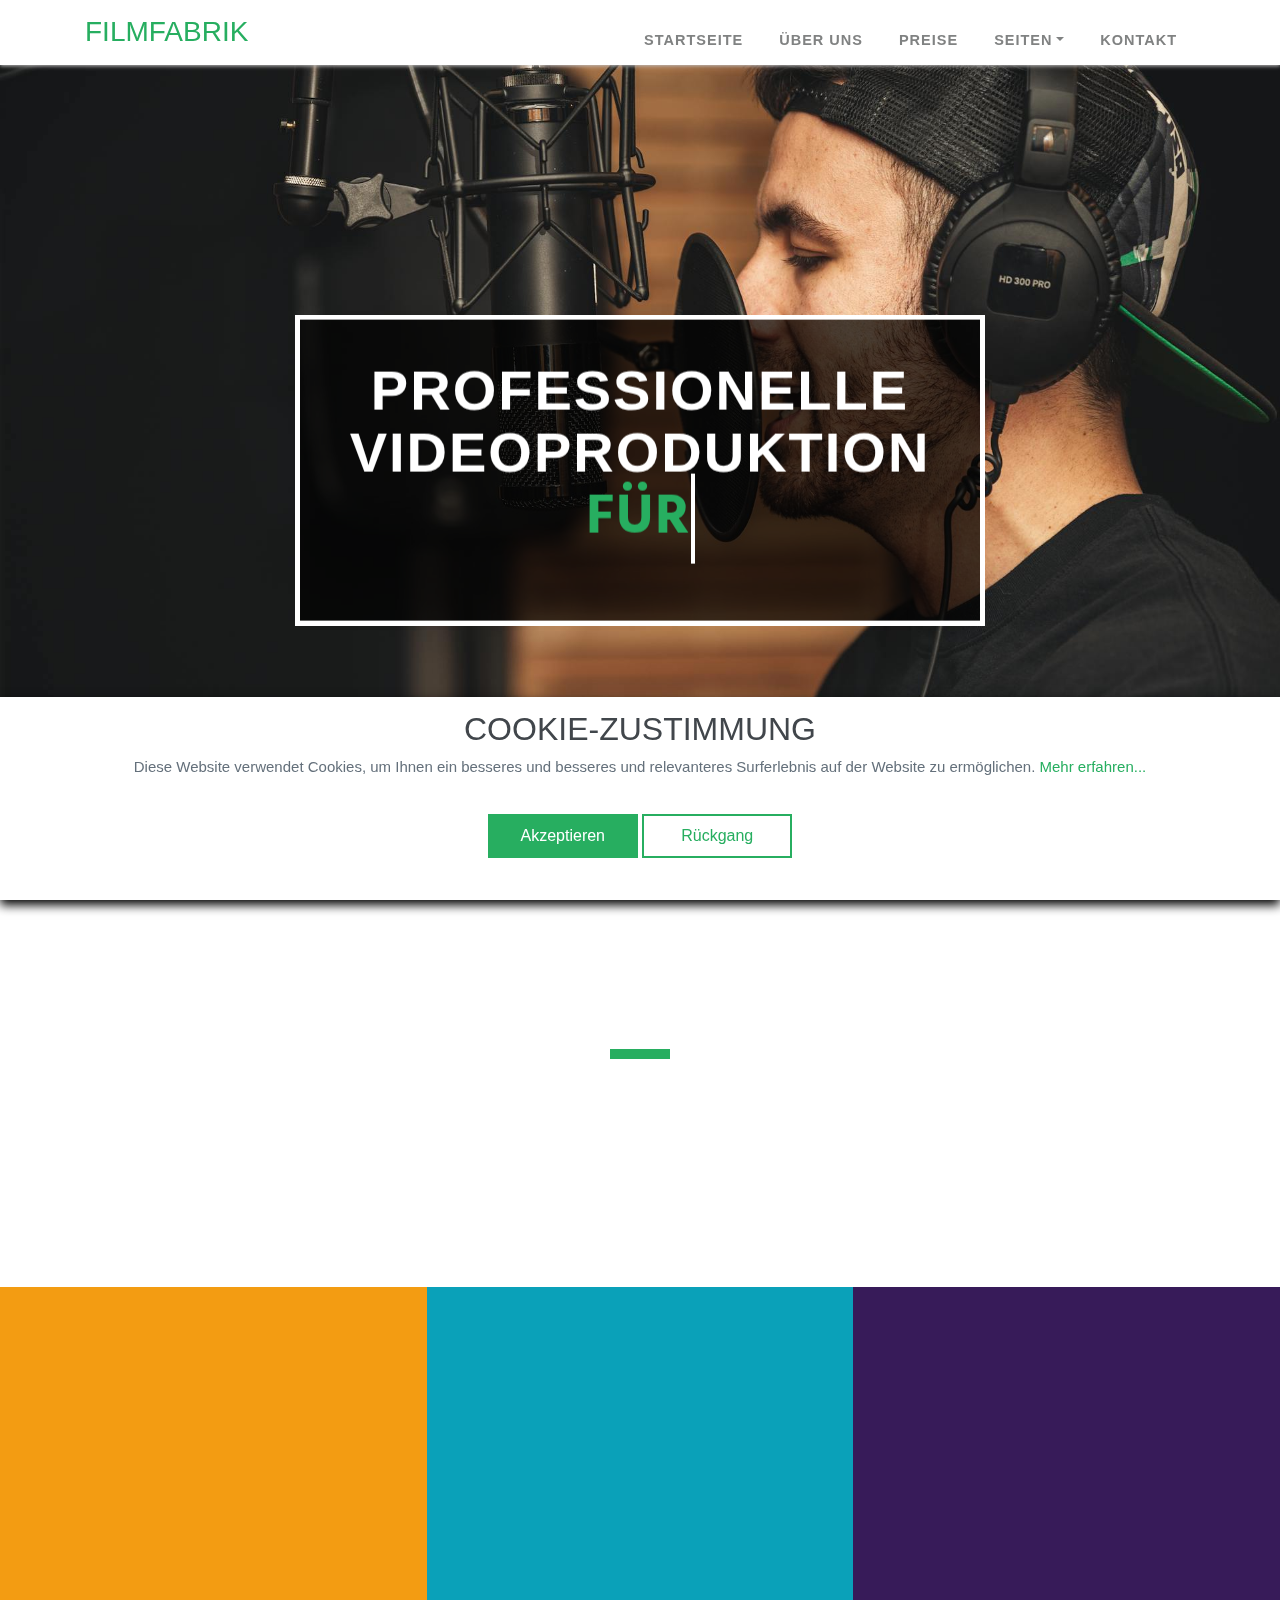
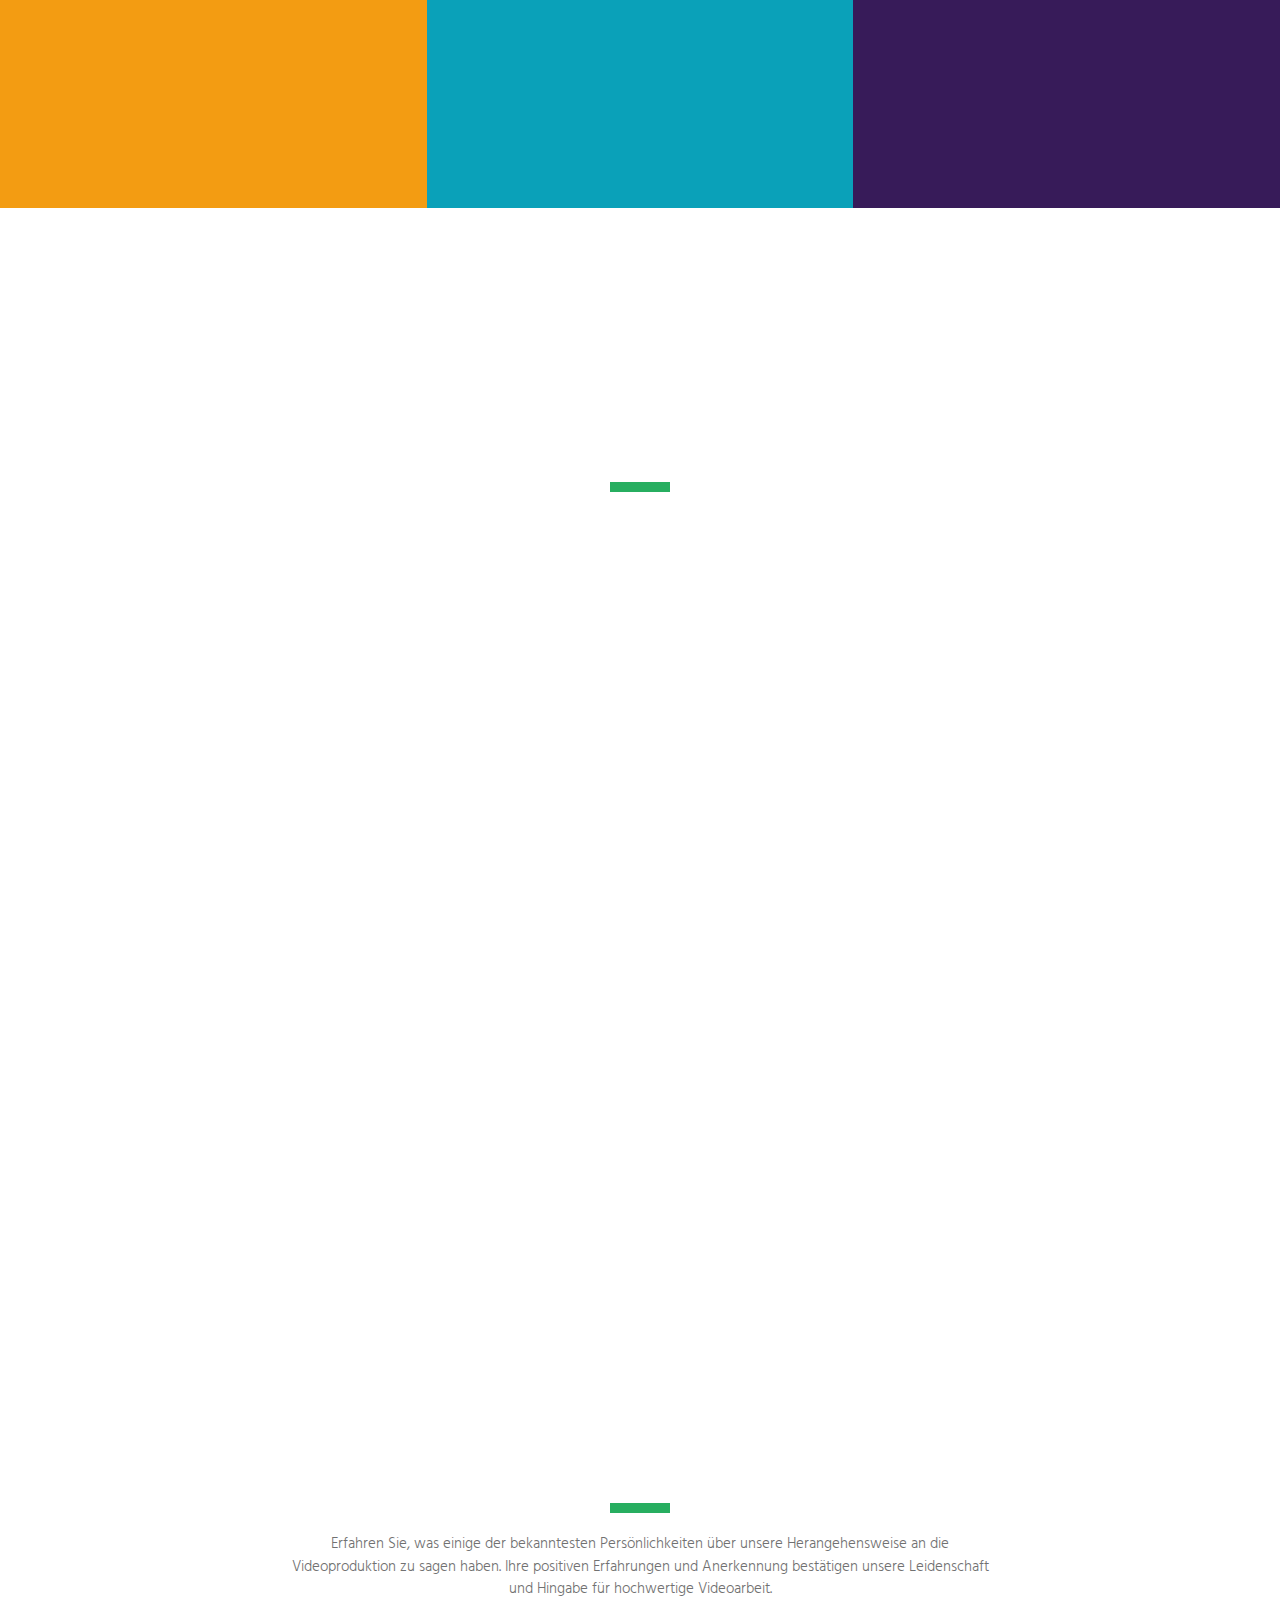
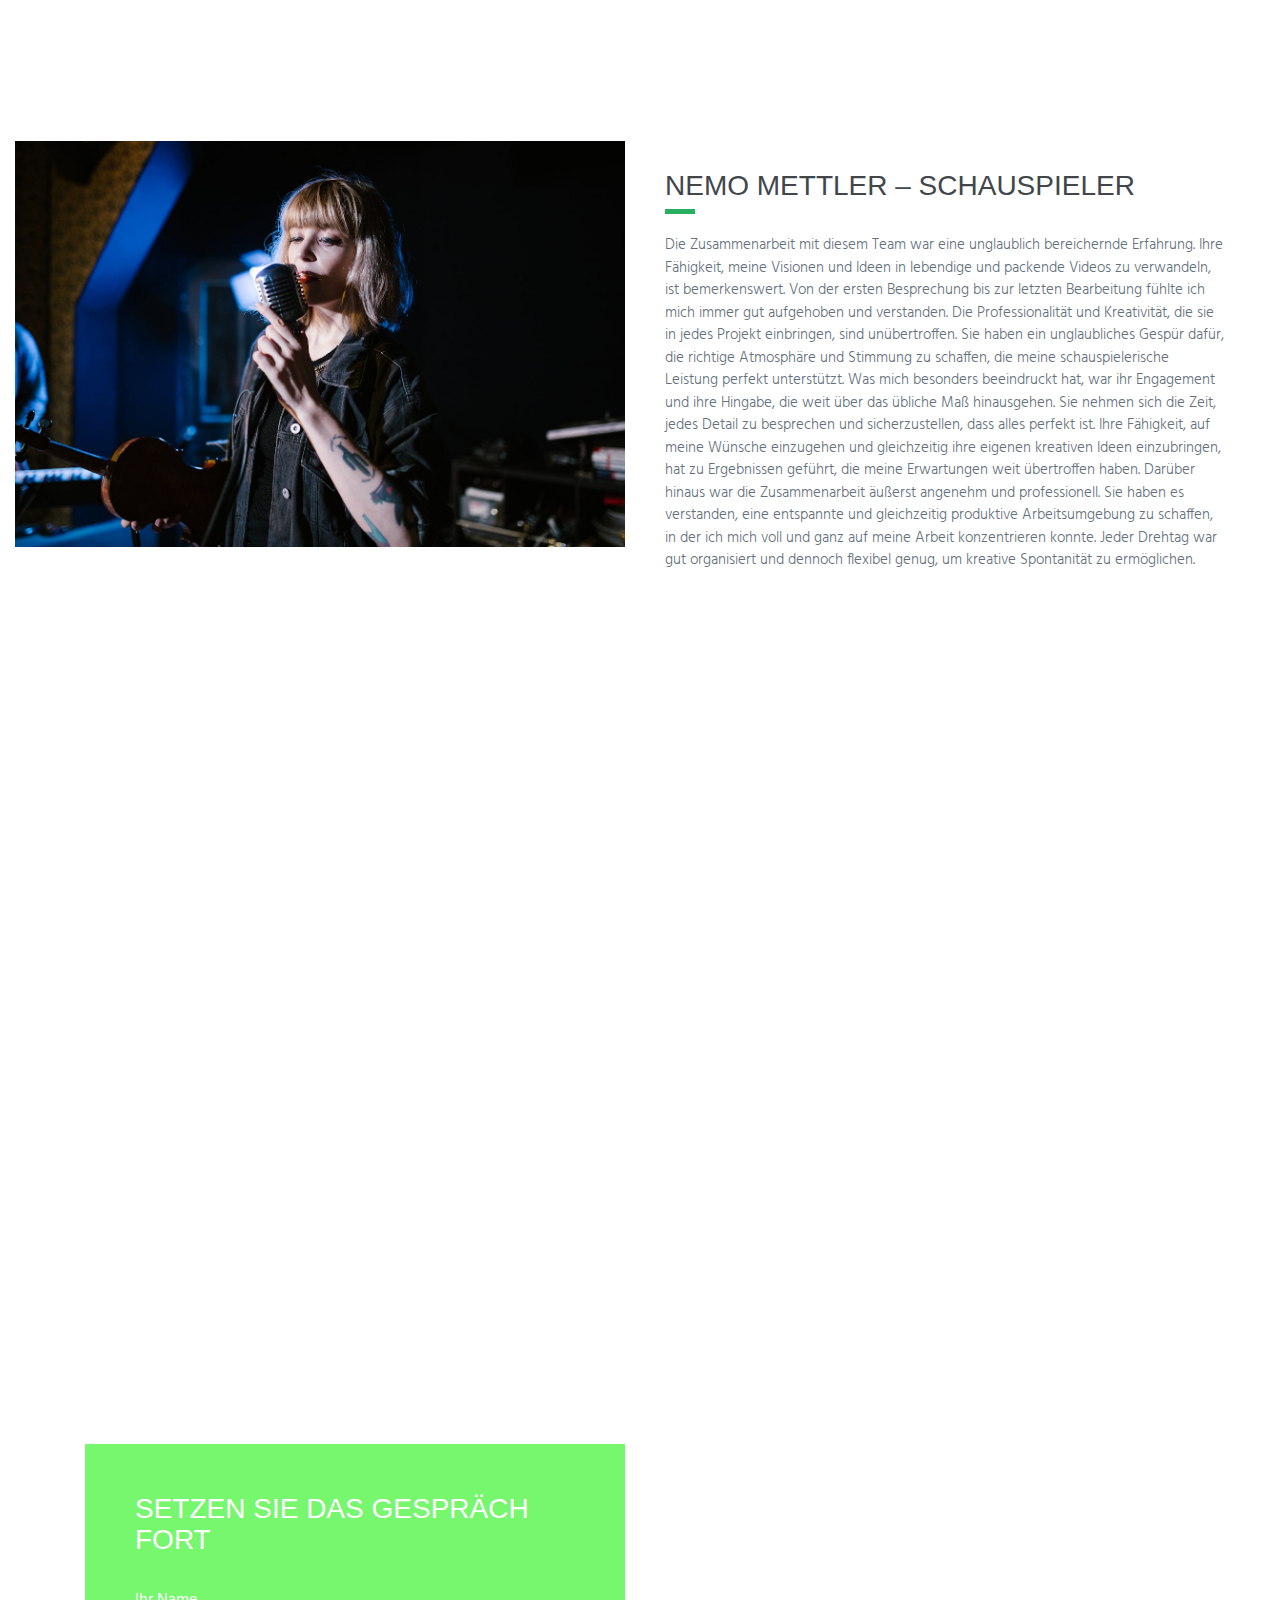
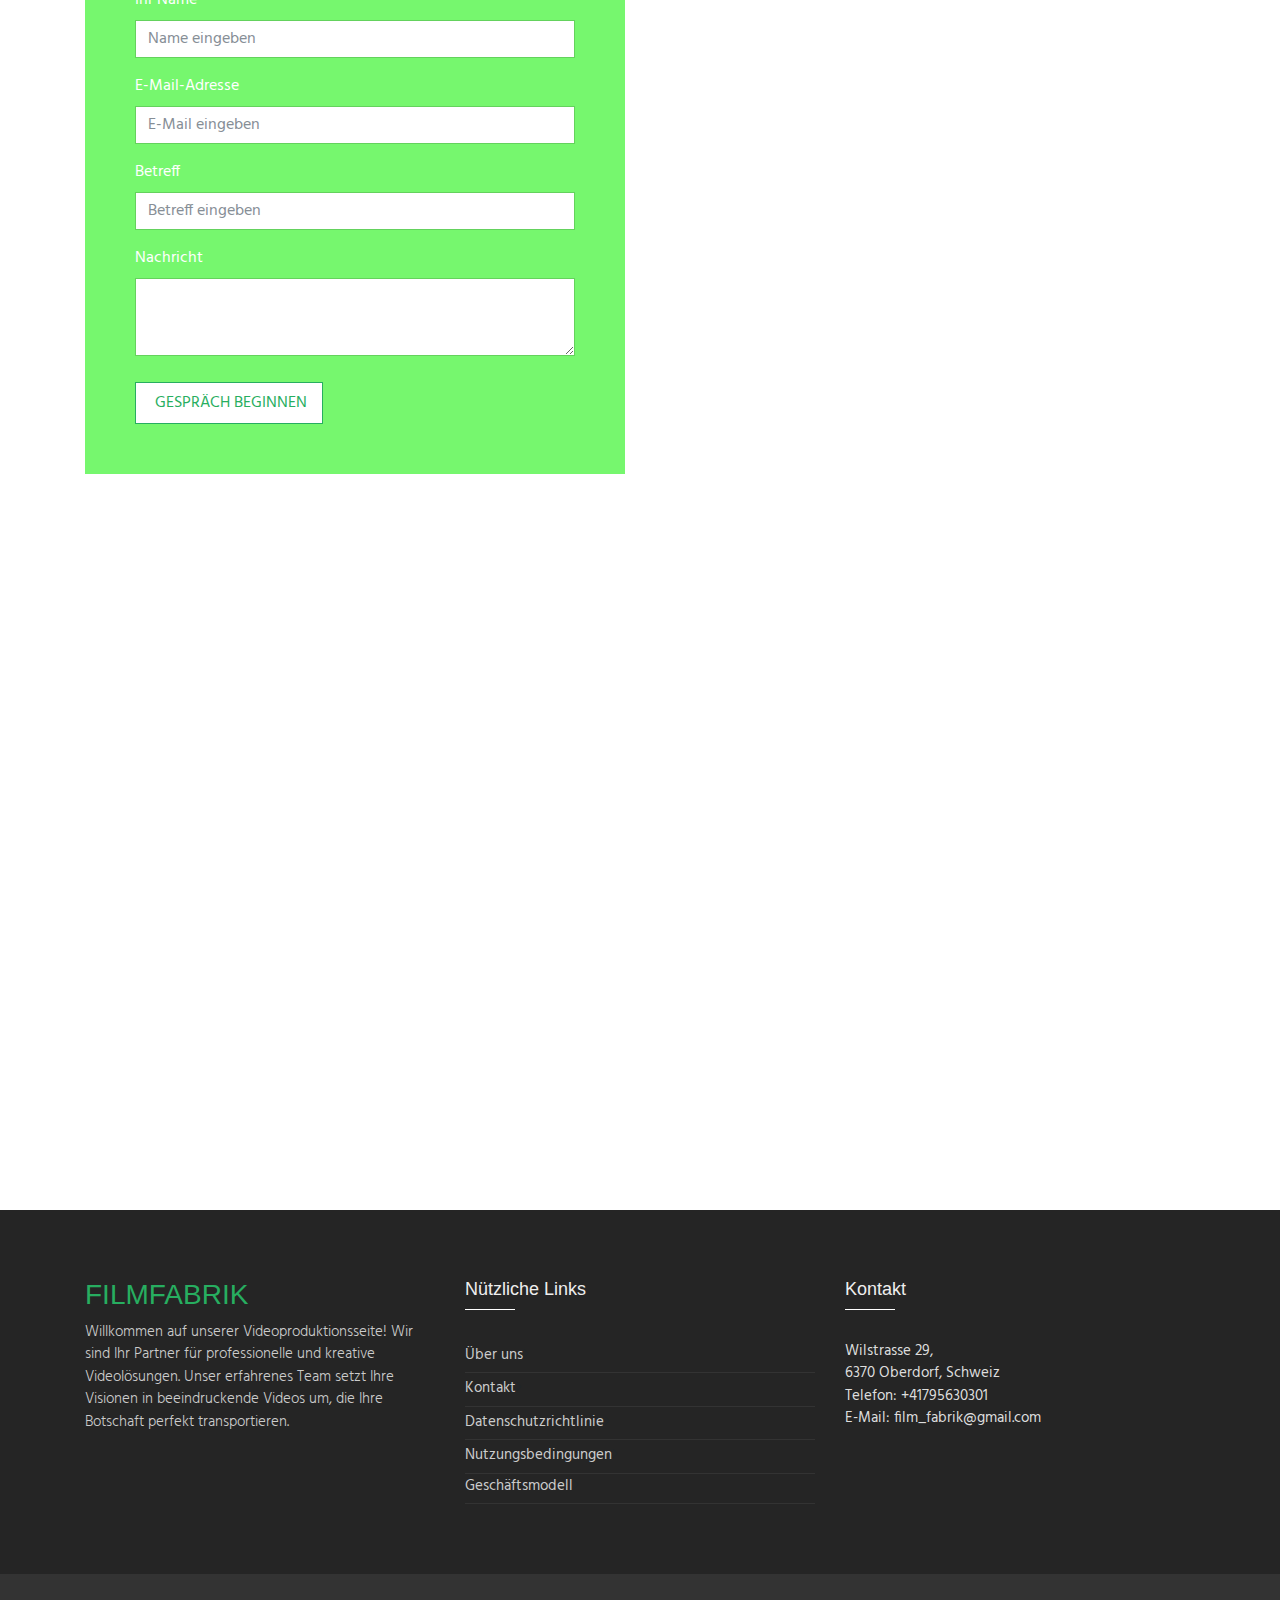
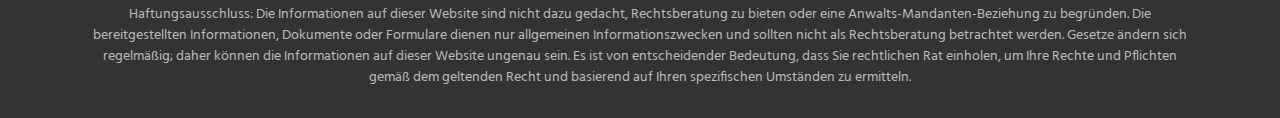
==== index.html @ 66a81b51 "WIP" ====
<!DOCTYPE html>
<html lang="en">
    <head>
        <meta charset="utf-8" />
        <meta
            name="viewport"
            content="width=device-width, initial-scale=1, shrink-to-fit=no"
        />
        <meta name="description" content="" />
        <meta name="author" content="" />

        <title>FilmFabrik</title>
        <link rel="shortcut icon" href="img/favicon.ico" />

        <!-- Global Stylesheets -->
        <link
            href="https://fonts.googleapis.com/css?family=Roboto+Condensed:300,300i,400,400i,700,700i"
            rel="stylesheet"
        />
        <link href="css/bootstrap/bootstrap.min.css" rel="stylesheet" />
        <link
            rel="stylesheet"
            href="font-awesome-4.7.0/css/font-awesome.min.css"
        />
        <link rel="stylesheet" href="css/animate/animate.min.css" />
        <link rel="stylesheet" href="css/owl-carousel/owl.carousel.min.css" />
        <link
            rel="stylesheet"
            href="css/owl-carousel/owl.theme.default.min.css"
        />
        <link rel="stylesheet" href="css/style.css" />
    </head>

    <body id="page-top">
        <!--====================================================
                         HEADER
======================================================-->

        <header>
            <!-- Navbar -->
            <nav
                class="navbar navbar-expand-lg navbar-light"
                id="mainNav"
                data-toggle="affix"
            >
                <div class="container">
                    <a class="navbar-brand smooth-scroll" href="index.html">
                        <h3 style="margin-bottom: 0px; color: #27ae60">
                            FilmFabrik
                        </h3>
                    </a>
                    <button
                        class="navbar-toggler navbar-toggler-right"
                        type="button"
                        data-toggle="collapse"
                        data-target="#navbarResponsive"
                        aria-controls="navbarResponsive"
                        aria-expanded="false"
                        aria-label="Navigation umschalten"
                    >
                        <span class="navbar-toggler-icon"></span>
                    </button>
                    <div class="collapse navbar-collapse" id="navbarResponsive">
                        <ul class="navbar-nav ml-auto">
                            <li class="nav-item">
                                <a
                                    class="nav-link smooth-scroll"
                                    href="index.html"
                                    >Startseite</a
                                >
                            </li>
                            <li class="nav-item">
                                <a
                                    class="nav-link smooth-scroll"
                                    href="about.html"
                                    >Über uns</a
                                >
                            </li>

                            <li class="nav-item">
                                <a
                                    class="nav-link smooth-scroll"
                                    href="pricing.html"
                                    >Preise</a
                                >
                            </li>
                            <li class="nav-item dropdown">
                                <a
                                    class="nav-link dropdown-toggle smooth-scroll"
                                    href="#"
                                    id="navbarDropdownMenuLink"
                                    data-toggle="dropdown"
                                    aria-haspopup="true"
                                    aria-expanded="false"
                                    >Seiten</a
                                >
                                <div
                                    class="dropdown-menu dropdown-cust"
                                    aria-labelledby="navbarDropdownMenuLink"
                                >
                                    <a
                                        class="dropdown-item"
                                        target="_empty"
                                        href="work-on-clips.html"
                                        >Arbeit an Clips</a
                                    >
                                    <a
                                        class="dropdown-item"
                                        target="_empty"
                                        href="work-with-stars.html"
                                        >Arbeit mit Stars</a
                                    >
                                </div>
                            </li>
                            <li class="nav-item">
                                <a
                                    class="nav-link smooth-scroll"
                                    href="contact.html"
                                    >Kontakt</a
                                >
                            </li>
                        </ul>
                    </div>
                </div>
            </nav>
        </header>

        <!--====================================================
                         HOME
======================================================-->
        <section id="home">
            <div
                id="carousel"
                class="carousel slide carousel-fade"
                data-ride="carousel"
            >
                <!-- Carousel items -->
                <div class="carousel-inner">
                    <div class="carousel-item active slides">
                        <div class="overlay"></div>
                        <div class="slide-1"></div>
                        <div class="hero">
                            <hgroup class="wow fadeInUp">
                                <h1>
                                    Professionelle Videoproduktion
                                    <span
                                        ><a
                                            href=""
                                            class="typewrite"
                                            data-period="2000"
                                            data-type='[ " für einzigartige Momente", " für unvergessliche Erlebnisse"]'
                                        >
                                            <span class="wrap"></span></a
                                    ></span>
                                </h1>
                            </hgroup>
                        </div>
                    </div>
                </div>
            </div>
        </section>

        <!--====================================================
                        ABOUT
======================================================-->
        <section id="about" class="about">
            <div class="container">
                <div class="row title-bar">
                    <div class="col-md-12">
                        <h1 class="wow fadeInUp">
                            Warum Sie uns wählen sollten
                        </h1>
                        <div class="heading-border"></div>
                        <p class="wow fadeInUp" data-wow-delay="0.4s">
                            Wir sind Ihre Experten für professionelle
                            Videoproduktion. Unser Team bringt Kreativität,
                            technisches Know-how und eine Leidenschaft für
                            filmische Geschichten in jedes Projekt ein. Lassen
                            Sie uns gemeinsam Ihre Vision in beeindruckende
                            Videos verwandeln, die Ihre Botschaft wirkungsvoll
                            und einprägsam vermitteln.
                        </p>
                    </div>
                </div>
            </div>
            <!-- About right side withBG parallax -->
            <div class="container-fluid">
                <div class="row">
                    <div class="col-md-4 bg-starship">
                        <div
                            class="about-content-box wow fadeInUp"
                            data-wow-delay="0.3s"
                        >
                            <i class="fa fa-snowflake-o"></i>
                            <h5>Kreatives Team</h5>
                            <p class="desc">
                                Unser Team besteht aus erfahrenen Profis, die
                                sich leidenschaftlich für Videoproduktion
                                einsetzen. Mit frischen Ideen und einem Auge für
                                Details bringen wir Ihre Geschichten zum Leben
                                und schaffen visuelle Erlebnisse, die in
                                Erinnerung bleiben.
                            </p>
                        </div>
                    </div>
                    <div class="col-md-4 bg-chathams">
                        <div
                            class="about-content-box wow fadeInUp"
                            data-wow-delay="0.5s"
                        >
                            <i class="fa fa-circle-o-notch"></i>
                            <h5>Maßgeschneiderte Lösungen</h5>
                            <p class="desc">
                                Jedes Projekt ist einzigartig, und wir bieten
                                maßgeschneiderte Videolösungen, die genau auf
                                Ihre Bedürfnisse und Ziele abgestimmt sind. Von
                                der Konzeptentwicklung bis zur finalen
                                Produktion – wir begleiten Sie durch jeden
                                Schritt des Prozesses.
                            </p>
                        </div>
                    </div>
                    <div class="col-md-4 bg-matisse">
                        <div
                            class="about-content-box wow fadeInUp"
                            data-wow-delay="0.7s"
                        >
                            <i class="fa fa-hourglass-o"></i>
                            <h5>Modernste Technik</h5>
                            <p class="desc">
                                Wir verwenden die neueste Technologie und
                                hochwertige Ausrüstung, um sicherzustellen, dass
                                Ihre Videos in bester Qualität produziert
                                werden. Unser technisches Know-how garantiert
                                beeindruckende visuelle Ergebnisse, die Ihre
                                Zielgruppe begeistern werden.
                            </p>
                        </div>
                    </div>
                </div>
            </div>
        </section>

        <!--====================================================
                        OFFER
======================================================-->
        <section id="comp-offer">
            <div class="container-fluid">
                <div class="container">
                    <div class="row">
                        <div class="container">
                            <div class="row title-bar">
                                <div class="col-md-12">
                                    <h1 class="wow fadeInUp">
                                        Unsere Besonderheiten
                                    </h1>
                                    <div class="heading-border"></div>
                                    <p
                                        class="wow fadeInUp"
                                        data-wow-delay="0.4s"
                                    >
                                        Entdecken Sie die herausragenden
                                        Merkmale unserer Videoproduktion, die
                                        uns von anderen unterscheiden. Wir
                                        bieten nicht nur professionelle
                                        Dienstleistungen, sondern auch
                                        innovative Ansätze und eine unermüdliche
                                        Leidenschaft für Perfektion. Lassen Sie
                                        sich von unseren einzigartigen Features
                                        überzeugen.
                                    </p>
                                </div>
                            </div>
                        </div>
                        <div
                            class="col-md-4 col-sm-6 desc-comp-offer wow fadeInUp"
                            data-wow-delay="0.4s"
                        >
                            <div
                                class="desc-comp-offer-cont"
                                style="height: 500px"
                            >
                                <div class="thumbnail-blogs">
                                    <div class="caption"></div>
                                    <img
                                        src="img/news/news-11.jpg"
                                        class="img-fluid"
                                        alt="..."
                                    />
                                </div>
                                <h3>Full-Service Produktion</h3>
                                <p class="desc">
                                    Von der ersten Idee bis zum fertigen Video –
                                    wir bieten einen umfassenden Service, der
                                    alle Aspekte der Videoproduktion abdeckt.
                                    Unser Team kümmert sich um alles,
                                    einschließlich Drehbuch, Regie, Filmen und
                                    Postproduktion, um sicherzustellen, dass Ihr
                                    Projekt reibungslos und effizient umgesetzt
                                    wird.
                                </p>
                            </div>
                        </div>
                        <div
                            class="col-md-4 col-sm-6 desc-comp-offer wow fadeInUp"
                            data-wow-delay="0.6s"
                        >
                            <div
                                class="desc-comp-offer-cont"
                                style="height: 500px"
                            >
                                <div class="thumbnail-blogs">
                                    <div class="caption"></div>
                                    <img
                                        src="img/news/news-13.jpg"
                                        class="img-fluid"
                                        alt="..."
                                    />
                                </div>
                                <h3>360-Grad-Videoproduktion</h3>
                                <p class="desc">
                                    Mit unserer Expertise in
                                    360-Grad-Videoproduktion bieten wir Ihnen
                                    immersive und interaktive Videoerlebnisse.
                                    Tauchen Sie Ihre Zuschauer in eine virtuelle
                                    Realität ein und schaffen Sie einzigartige,
                                    eindrucksvolle Erlebnisse, die nachhaltig
                                    wirken.
                                </p>
                            </div>
                        </div>
                        <div
                            class="col-md-4 col-sm-6 desc-comp-offer wow fadeInUp"
                            data-wow-delay="0.8s"
                        >
                            <div
                                class="desc-comp-offer-cont"
                                style="height: 500px"
                            >
                                <div class="thumbnail-blogs">
                                    <div class="caption"></div>
                                    <img
                                        src="img/news/news-14.jpg"
                                        class="img-fluid"
                                        alt="..."
                                    />
                                </div>
                                <h3>Flexibilität und Anpassungsfähigkeit</h3>
                                <p class="desc">
                                    Wir passen uns flexibel Ihren Anforderungen
                                    und Wünschen an. Egal, ob es sich um
                                    kurzfristige Änderungen oder spezielle
                                    Wünsche handelt – unser Team reagiert
                                    schnell und zuverlässig, um sicherzustellen,
                                    dass Ihr Video genau Ihren Vorstellungen
                                    entspricht.
                                </p>
                            </div>
                        </div>
                    </div>
                </div>
            </div>
        </section>

        <!--====================================================
                      STORY
======================================================-->
        <section id="story">
            <div class="container">
                <div class="row title-bar">
                    <div class="col-md-12">
                        <h1 class="wow fadeInUp">
                            Prominente über unsere Videoproduktion
                        </h1>
                        <div class="heading-border"></div>
                        <p class="desc">
                            Erfahren Sie, was einige der bekanntesten
                            Persönlichkeiten über unsere Herangehensweise an die
                            Videoproduktion zu sagen haben. Ihre positiven
                            Erfahrungen und Anerkennung bestätigen unsere
                            Leidenschaft und Hingabe für hochwertige
                            Videoarbeit.
                        </p>
                    </div>
                </div>
            </div>
            <div class="container-fluid">
                <div class="row">
                    <div class="col-md-6">
                        <div class="story-himg">
                            <img
                                src="img/image-4.jpg"
                                class="img-fluid"
                                alt=""
                            />
                        </div>
                    </div>
                    <div class="col-md-6">
                        <div class="story-desc">
                            <h3 style="margin-top: 30px">
                                Nemo Mettler – Schauspieler
                            </h3>
                            <div class="heading-border-light"></div>
                            <p>
                                Die Zusammenarbeit mit diesem Team war eine
                                unglaublich bereichernde Erfahrung. Ihre
                                Fähigkeit, meine Visionen und Ideen in lebendige
                                und packende Videos zu verwandeln, ist
                                bemerkenswert. Von der ersten Besprechung bis
                                zur letzten Bearbeitung fühlte ich mich immer
                                gut aufgehoben und verstanden. Die
                                Professionalität und Kreativität, die sie in
                                jedes Projekt einbringen, sind unübertroffen.
                                Sie haben ein unglaubliches Gespür dafür, die
                                richtige Atmosphäre und Stimmung zu schaffen,
                                die meine schauspielerische Leistung perfekt
                                unterstützt. Was mich besonders beeindruckt hat,
                                war ihr Engagement und ihre Hingabe, die weit
                                über das übliche Maß hinausgehen. Sie nehmen
                                sich die Zeit, jedes Detail zu besprechen und
                                sicherzustellen, dass alles perfekt ist. Ihre
                                Fähigkeit, auf meine Wünsche einzugehen und
                                gleichzeitig ihre eigenen kreativen Ideen
                                einzubringen, hat zu Ergebnissen geführt, die
                                meine Erwartungen weit übertroffen haben.
                                Darüber hinaus war die Zusammenarbeit äußerst
                                angenehm und professionell. Sie haben es
                                verstanden, eine entspannte und gleichzeitig
                                produktive Arbeitsumgebung zu schaffen, in der
                                ich mich voll und ganz auf meine Arbeit
                                konzentrieren konnte. Jeder Drehtag war gut
                                organisiert und dennoch flexibel genug, um
                                kreative Spontanität zu ermöglichen.
                            </p>
                        </div>
                    </div>
                </div>
            </div>
            <div class="container">
                <div class="row">
                    <div
                        class="col-md-6 col-sm-6 wow fadeInUp"
                        data-wow-delay="0.1s"
                    >
                        <div class="story-descb">
                            <img
                                src="img/news/news-10.jpg"
                                class="img-fluid"
                                alt="..."
                            />
                            <h6>Bligg – Rapper</h6>
                            <p>
                                Als Künstler ist es mir wichtig, dass meine
                                Musikvideos nicht nur visuell ansprechend sind,
                                sondern auch eine Geschichte erzählen. Dieses
                                Team hat es geschafft, meine Musik auf eine neue
                                Ebene zu heben. Ihre innovativen Ideen und die
                                Liebe zum Detail machen jedes Video zu einem
                                Kunstwerk. Sie verstehen die Essenz meiner Musik
                                und setzen sie perfekt in Szene. Ihre Arbeit hat
                                meine Erwartungen bei weitem übertroffen, und
                                ich kann sie nur wärmstens empfehlen.
                            </p>
                        </div>
                    </div>
                    <div
                        class="col-md-6 col-sm-6 wow fadeInUp"
                        data-wow-delay="0.3s"
                    >
                        <div class="story-descb">
                            <img
                                src="img/news/news-2.jpg"
                                class="img-fluid"
                                alt="..."
                            />
                            <h6>Roger Federer – Tennisspieler</h6>
                            <p>
                                In meiner Karriere habe ich mit vielen
                                verschiedenen Teams zusammengearbeitet, aber die
                                Professionalität und das Engagement dieses
                                Videoproduktionsteams sind außergewöhnlich. Sie
                                haben es geschafft, meine sportlichen Leistungen
                                und persönlichen Momente auf eine Weise
                                festzuhalten, die sowohl authentisch als auch
                                inspirierend ist. Ihr Einsatz modernster
                                Technologie und kreativer Techniken macht jedes
                                Video zu etwas Besonderem. Es war eine Freude,
                                mit ihnen zu arbeiten.
                            </p>
                        </div>
                    </div>
                </div>
            </div>
        </section>

        <!--====================================================
                    CONTACT HOME
======================================================-->

        <section id="contact-h" class="bg-parallax contact-h-bg">
            <div class="container">
                <div class="row">
                    <div class="col-md-6">
                        <div class="contact-h-cont">
                            <h3 class="cl-white">
                                Setzen Sie das Gespräch fort
                            </h3>
                            <br />
                            <form>
                                <div class="form-group cl-white">
                                    <label for="name">Ihr Name</label>
                                    <input
                                        type="text"
                                        class="form-control"
                                        id="name"
                                        aria-describedby="nameHelp"
                                        placeholder="Name eingeben"
                                    />
                                </div>
                                <div class="form-group cl-white">
                                    <label for="exampleInputEmail1"
                                        >E-Mail-Adresse</label
                                    >
                                    <input
                                        type="email"
                                        class="form-control"
                                        id="email"
                                        aria-describedby="emailHelp"
                                        placeholder="E-Mail eingeben"
                                    />
                                    <div id="result" style="color: red"></div>
                                </div>
                                <div class="form-group cl-white">
                                    <label for="subject">Betreff</label>
                                    <input
                                        type="text"
                                        class="form-control"
                                        id="subject"
                                        aria-describedby="subjectHelp"
                                        placeholder="Betreff eingeben"
                                    />
                                </div>
                                <div class="form-group cl-white">
                                    <label for="message">Nachricht</label>
                                    <textarea
                                        class="form-control"
                                        id="message"
                                        rows="3"
                                    ></textarea>
                                </div>
                                <button
                                    class="btn btn-general btn-white"
                                    role="button"
                                    id="submit"
                                    onclick="sendForm()"
                                >
                                    <i class="fa fa-right-arrow"></i> GESPRÄCH
                                    BEGINNEN
                                </button>
                            </form>
                        </div>
                    </div>
                </div>
            </div>
        </section>

        <!--====================================================
                       NEWS
======================================================-->
        <section id="comp-offer">
            <div class="container-fluid">
                <div class="row">
                    <div
                        class="col-md-3 col-sm-6 desc-comp-offer wow fadeInUp"
                        data-wow-delay="0.2s"
                    >
                        <h2>Unser Blog</h2>
                        <div class="heading-border-light"></div>
                    </div>
                    <div
                        class="col-md-3 col-sm-6 desc-comp-offer wow fadeInUp"
                        data-wow-delay="0.4s"
                    >
                        <div class="desc-comp-offer-cont">
                            <div class="thumbnail-blogs">
                                <div class="caption"></div>
                                <img
                                    src="img/news/news-1.jpg"
                                    class="img-fluid"
                                    alt="..."
                                />
                            </div>
                            <h3>
                                Die Zukunft der Videoproduktion: Trends und
                                Technologien
                            </h3>
                            <p class="desc">
                                In diesem Artikel werfen wir einen Blick auf die
                                neuesten Entwicklungen und Innovationen in der
                                Videoproduktion. Erfahren Sie mehr über die
                                aufkommenden Trends, die die Branche
                                revolutionieren, und welche Technologien Sie im
                                Auge behalten sollten, um stets am Puls der Zeit
                                zu bleiben.
                            </p>
                        </div>
                    </div>
                    <div
                        class="col-md-3 col-sm-6 desc-comp-offer wow fadeInUp"
                        data-wow-delay="0.6s"
                    >
                        <div class="desc-comp-offer-cont">
                            <div class="thumbnail-blogs">
                                <div class="caption"></div>
                                <img
                                    src="img/news/news-9.jpg"
                                    class="img-fluid"
                                    alt="..."
                                />
                            </div>
                            <h3>
                                Tipps für die perfekte Beleuchtung in Ihren
                                Videos
                            </h3>
                            <p class="desc">
                                Die richtige Beleuchtung kann den Unterschied
                                zwischen einem guten und einem großartigen Video
                                ausmachen. In diesem Beitrag teilen wir
                                wertvolle Tipps und Tricks, wie Sie Ihre
                                Beleuchtung optimieren können, um Ihre Videos
                                professioneller und ansprechender zu gestalten.
                                Erfahren Sie mehr über verschiedene
                                Beleuchtungstechniken und deren
                                Einsatzmöglichkeiten.
                            </p>
                        </div>
                    </div>
                    <div
                        class="col-md-3 col-sm-6 desc-comp-offer wow fadeInUp"
                        data-wow-delay="0.8s"
                    >
                        <div class="desc-comp-offer-cont">
                            <div class="thumbnail-blogs">
                                <div class="caption"></div>
                                <img
                                    src="img/news/news-12.jpg"
                                    class="img-fluid"
                                    alt="..."
                                />
                            </div>
                            <h3>
                                Die Kunst des Storytellings: Wie Sie fesselnde
                                Videos erstellen
                            </h3>
                            <p class="desc">
                                Eine gute Geschichte ist das Herzstück jedes
                                erfolgreichen Videos. In diesem Artikel zeigen
                                wir Ihnen, wie Sie packende und emotionale
                                Geschichten entwickeln, die Ihre Zuschauer
                                fesseln und Ihre Botschaft effektiv vermitteln.
                                Lernen Sie die wichtigsten Elemente des
                                Storytellings kennen und wie Sie diese in Ihren
                                Videoproduktionen anwenden können.
                            </p>
                        </div>
                    </div>
                </div>
            </div>
        </section>

        <!--====================================================
                      FOOTER
======================================================-->
        <footer>
            <div id="footer-s1" class="footer-s1">
                <div class="footer">
                    <div class="container">
                        <div class="row">
                            <!-- Über uns -->
                            <div class="col-md-4 col-sm-6">
                                <h3 style="margin-bottom: 0px; color: #27ae60">
                                    FilmFabrik
                                </h3>
                                <ul class="list-unstyled comp-desc-f">
                                    <li>
                                        <p>
                                            Willkommen auf unserer
                                            Videoproduktionsseite! Wir sind Ihr
                                            Partner für professionelle und
                                            kreative Videolösungen. Unser
                                            erfahrenes Team setzt Ihre Visionen
                                            in beeindruckende Videos um, die
                                            Ihre Botschaft perfekt
                                            transportieren.
                                        </p>
                                    </li>
                                </ul>
                                <br />
                            </div>
                            <!-- Ende Über uns -->

                            <!-- Nützliche Links -->
                            <div class="col-md-4 col-sm-6">
                                <div class="heading-footer">
                                    <h2>Nützliche Links</h2>
                                </div>
                                <ul class="list-unstyled link-list">
                                    <li>
                                        <a href="about.html">Über uns</a
                                        ><i class="fa fa-angle-right"></i>
                                    </li>
                                    <li>
                                        <a href="contact.html">Kontakt</a
                                        ><i class="fa fa-angle-right"></i>
                                    </li>
                                    <li>
                                        <a href="privacy-policy.html"
                                            >Datenschutzrichtlinie</a
                                        ><i class="fa fa-angle-right"></i>
                                    </li>
                                    <li>
                                        <a href="terms-of-use.html"
                                            >Nutzungsbedingungen</a
                                        ><i class="fa fa-angle-right"></i>
                                    </li>
                                    <li>
                                        <a href="bussines-model.html"
                                            >Geschäftsmodell</a
                                        ><i class="fa fa-angle-right"></i>
                                    </li>
                                </ul>
                            </div>
                            <!-- Ende Nützliche Links -->

                            <!-- Kontakt -->
                            <div class="col-md-4 col-sm-6">
                                <div class="heading-footer">
                                    <h2>Kontakt</h2>
                                </div>
                                <address class="address-details-f">
                                    Wilstrasse 29, <br />
                                    6370 Oberdorf, Schweiz <br />
                                    Telefon: +41795630301 <br />
                                    E-Mail:
                                    <a
                                        href="mailto:laut_basel@gmail.com"
                                        class=""
                                        >film_fabrik@gmail.com</a
                                    >
                                </address>
                            </div>
                            <!-- Ende Kontakt -->
                        </div>
                    </div>
                    <!--/container -->
                </div>
            </div>

            <div id="footer-bottom">
                <div class="container">
                    <div class="row">
                        <div class="col-md-12">
                            <div id="footer-copyrights">
                                <p>
                                    Haftungsausschluss: Die Informationen auf
                                    dieser Website sind nicht dazu gedacht,
                                    Rechtsberatung zu bieten oder eine
                                    Anwalts-Mandanten-Beziehung zu begründen.
                                    Die bereitgestellten Informationen,
                                    Dokumente oder Formulare dienen nur
                                    allgemeinen Informationszwecken und sollten
                                    nicht als Rechtsberatung betrachtet werden.
                                    Gesetze ändern sich regelmäßig; daher können
                                    die Informationen auf dieser Website ungenau
                                    sein. Es ist von entscheidender Bedeutung,
                                    dass Sie rechtlichen Rat einholen, um Ihre
                                    Rechte und Pflichten gemäß dem geltenden
                                    Recht und basierend auf Ihren spezifischen
                                    Umständen zu ermitteln.
                                </p>
                            </div>
                        </div>
                    </div>
                </div>
            </div>
            <a
                href="#home"
                id="back-to-top"
                class="btn btn-sm btn-green btn-back-to-top smooth-scrolls hidden-sm hidden-xs"
                title="home"
                role="button"
            >
                <i class="fa fa-angle-up"></i>
            </a>
        </footer>

        <!-- Cookie banner -->
        <div class="cookie-wrapper show">
            <div>
                <i class="bx bx-cookie"></i>
                <h2 style="text-align: center">Cookie-Zustimmung</h2>
            </div>

            <div class="data">
                <p>
                    Diese Website verwendet Cookies, um Ihnen ein besseres und
                    besseres und relevanteres Surferlebnis auf der Website zu
                    ermöglichen.
                    <a href="#">Mehr erfahren...</a>
                </p>
            </div>

            <div class="buttons">
                <button class="cookie-button" id="acceptBtn">
                    Akzeptieren
                </button>
                <button class="cookie-button" id="declineBtn">Rückgang</button>
            </div>
        </div>
        <!-- End Cookie banner -->

        <!--Global JavaScript -->
        <script src="js/jquery/jquery.min.js"></script>
        <script src="js/popper/popper.min.js"></script>
        <script src="js/bootstrap/bootstrap.min.js"></script>
        <script src="js/wow/wow.min.js"></script>
        <script src="js/owl-carousel/owl.carousel.min.js"></script>

        <!-- Plugin JavaScript -->
        <script src="js/jquery-easing/jquery.easing.min.js"></script>
        <script src="js/custom.js"></script>
        <script src="js/contact-form.js"></script>
        <script src="js/cookiebanner.js"></script>
    </body>
</html>
---- css/style.css ----
/*====================================================
                DEFAULT VALUES:

                Font Family                 : Roboto Condensed
                
                Greenish Blue               : #27AE60       (Buttons, Icons, Links, Lines & Backgrounds)
                Steel Gray                  : #41464b       (Headings)
                light Gray                  : #61666b       (Heading Second)
                Gray                        : #717171       (Paragraphs)
                Gray extra light            : #f5f5f5       (Content Background)
                White                       : #fff          (Text With Black Backgrounds)
                Black                       : #000 

======================================================*/

@import url('https://fonts.googleapis.com/css?family=Hind:400,600');

/* General CSS */

html,
body {
    height: 100%;
}

body {
    font-family: 'Hind', sans-serif;
}

h1,
h2,
h3,
h4,
h5 {
    font-family: 'Roboto', sans-serif;
    color: #41464b;
    text-transform: uppercase;
}

a {
    font-family: 'Hind', sans-serif;
    color: #27ae60;
}

p {
    font-family: 'Hind', sans-serif;
    color: #64707b;
    font-size: 15px;
    font-weight: 300;
}

@media (min-width: 1600px) {
    p {
        font-family: 'Hind', sans-serif;
        color: #64707b;
        font-size: 16px;
        font-weight: 300;
    }
}

@media (max-width: 772px) {
    h2 {
        font-size: 1.5rem;
    }
}

/*====================================================
                       NAVIGATION
======================================================*/

/*Top Navbar*/

.top-menubar-nav {
    display: none;
}

header .topmenu {
    background: #f0f0f0;
    border-top: solid 1px #f0f0f0;
    border-bottom: solid 1px #f0f0f0;
}

/*Top Contacts*/

header .topmenu ul {
    margin: 0;
}

header .topmenu .top-contacts {
    line-height: 25px;
}

header .topmenu .top-contacts li {
    color: #666;
    padding: 5px 0;
    font-size: 12px;
    margin-right: 15px;
    display: inline-block;
}

header .topmenu .top-contacts li a {
    color: #666;
}

header .topmenu .top-contacts i {
    color: #999;
    font-size: 13px;
    margin-right: 3px;
}

/*Top Data*/

header .topmenu .top-data {
    text-align: right;
}

header .topmenu .top-data li {
    padding: 5px 11px;
    margin-left: -4px;
    display: inline-block;
    border-right: solid 1px #eee;
}

header .topmenu .top-data li:first-child {
    margin-left: 0;
    border-left: solid 1px #eee;
}

header .topmenu .top-data li a {
    font-size: 12px;
}

header .topmenu .top-data li a:hover {
    text-decoration: none;
}

.top-social {
    height: 25px;
    line-height: 25px;
    text-align: center;
    width: 25px;
    border-radius: 50%;
    background: #fff;
}

header .topmenu .top-data li i.top-social.fa-facebook,
.social-icon-f li i.top-social.fa-facebook {
    border: 2px solid #4267b2;
    color: #4267b2;
}

header .topmenu .top-data li i.top-social.fa-facebook:hover,
.social-icon-f li i.top-social.fa-facebook:hover {
    background: #4267b2;
    color: #fff;
}

header .topmenu .top-data li i.top-social.fa-twitter,
.social-icon-f li i.top-social.fa-twitter {
    border: 2px solid #4ab3f4;
    color: #4ab3f4;
}

header .topmenu .top-data li i.top-social.fa-twitter:hover,
.social-icon-f li i.top-social.fa-twitter:hover {
    background: #4ab3f4;
    color: #fff;
}

header .topmenu .top-data li i.top-social.fa-google-plus,
.social-icon-f li i.top-social.fa-google-plus {
    border: 2px solid #e24343;
    color: #e24343;
}

header .topmenu .top-data li i.top-social.fa-google-plus:hover,
.social-icon-f li i.top-social.fa-google-plus:hover {
    background: #e24343;
    color: #fff;
}

header .topmenu .top-data li a.log-top {
    text-decoration: none;
    font-size: 15px;
    font-weight: 700;
    color: #888;
}

header .topmenu .top-data li a.log-top:hover {
    color: #555;
}

/*Responsive Topbar*/

@media (max-width: 991px) {
    header .topmenu ul {
        text-align: center !important;
    }

    header .topmenu .top-data li {
        top: 1px;
        padding: 6px 10px;
        margin-left: -5px;
        position: relative;
        border: solid 1px #eee;
    }
}

/*Navbar*/
.affix {
    position: fixed;
    top: 0;
    right: 0;
    left: 0;
    z-index: 1030;
    box-shadow: 0px 0.5px 4px #c3c2c2;
}

.navbar {
    padding: 0;
    -webkit-transition: all 0.5s ease-in-out;
    transition: all 0.5s ease-in-out;
    background: #fff;
}

.navbar-header {
    padding-left: 85px;
}

.justify-content-end {
    padding-right: 85px;
}

.navbar-nav {
    float: right;
}

.navbar-nav > li {
    height: 65px;
    line-height: 65px;
    border-bottom: 3px solid rgba(0, 0, 0, 0);
    transition: all 0.5s ease-in-out;
}

.navbar-nav > li:hover,
.navbar-nav > li:active {
    border-bottom: 2px solid #27ae60;
    background: #f0f0f0;
}

.navbar-nav > li > a {
    color: #808282 !important;
    font-size: 14.5px;
    font-weight: 700;
    font-family: 'hine', sans-serif;
    text-transform: uppercase;
    letter-spacing: 1px;
    margin: 0 10px;
}

.navbar-nav > li > a:hover,
.navbar-nav > li > a:active {
    color: #27ae60 !important;
}

/*This is item search bar*/

.navbar-nav li > .search {
    color: #aaa;
    cursor: pointer;
    font-size: 15px;
    z-index: 0;
    min-width: 30px;
    margin-top: 3px;
    padding: 28px 0;
    text-align: center;
    display: inline-block;
}

.navbar-nav li > .search:hover {
    color: #27ae60;
}

.navbar .search-open {
    right: 0;
    top: 65px;
    display: none;
    height: 50px;
    padding: 4px;
    position: absolute;
    background: #fff;
    box-shadow: 0 0 3px #ddd;
    z-index: 1001;
}

.navbar .search-open input,
.navbar .search-open span {
    height: 40px;
    border-color: #27ae60;
    line-height: 50px;
}

.navbar .search-open span {
    background: #27ae60;
    color: #fff;
}

.navbar-toggle {
    background-color: rgba(0, 0, 0, 0.1);
    border: 1px solid #fff;
    border-radius: 0;
}

.navbar-toggle .navbar-toggler-icon {
    background-color: #fff !important;
}

.navbar-collapse {
    max-height: none !important;
}

.vesco-top-nav ul.navbar-nav > li > a.active {
    color: #27ae60 !important;
}

@media (min-width: 992px) {
    .navbar-expand-lg .navbar-nav .dropdown-menu.mega-menu {
        position: absolute;
        left: -280px;
    }

    .dropdown-cust.mega-menu .dropdown-item {
        border-right: 1px solid #e0e0e0;
    }

    .dropdown-cust.mega-menu {
        margin-top: 0px;
        min-width: 450px;
        padding: 0;
        border-top: 2px solid #27ae60;
        border-left: 2px solid rgba(1, 1, 1, 0);
        border-right: 2px solid rgba(1, 1, 1, 0);
        border-bottom: 2px solid #27ae60;
        border-radius: 0;
    }
}

@media (min-width: 992px) and (max-width: 1200px) {
    .navbar-expand-lg .navbar-nav .dropdown-menu.mega-menu {
        position: absolute;
        left: -300px;
    }
}

.dropdown-cust {
    margin-top: 0px;
    min-width: 220px;
    padding: 0;
    border-top: 2px solid #27ae60;
    border-left: 2px solid rgba(1, 1, 1, 0);
    border-right: 2px solid rgba(1, 1, 1, 0);
    border-bottom: 2px solid #27ae60;
    border-radius: 0;
}

.dropdown-cust .dropdown-item {
    display: block;
    width: 100%;
    padding: 0px 1rem;
    margin: 0px;
    height: 40px;
    line-height: 40px;
    font-size: 14px;
    clear: both;
    font-weight: 400;
    color: #61666b;
    text-align: inherit;
    white-space: nowrap;
    text-transform: uppercase;
    background: 0 0;
    border-bottom: 1px solid #e0e0e0;
}

.dropdown-cust .dropdown-item:hover,
.dropdown-cust .dropdown-item.active {
    background: #f0f0f0;
}

.dropdown-cust.mega-menu .mega-menu-img img {
}

@media (max-width: 991px) {
    .navbar > .container .navbar-nav {
        float: left;
        border-top: 1px solid #ddd;
        width: 100%;
    }

    .navbar > .container .navbar-brand,
    .navbar > .container-fluid .navbar-brand {
        padding: 12px 0px;
        margin-left: -10px;
    }

    .navbar-toggle {
        margin-right: 0;
    }

    .navbar .search-open {
        width: 100%;
    }

    .navbar-nav > li {
        height: auto;
        line-height: 35px;
        border-bottom: 3px solid rgba(0, 0, 0, 0);
        transition: all 0.5s ease-in-out;
        border-bottom: 1px solid #ddd;
    }

    .navbar-nav > li.active,
    .navbar-nav > li:hover,
    .navbar-nav > li:active {
        border-bottom: 2px solid #ddd;
        background: #f0f0f0;
    }

    .navbar li > .search {
        display: none;
    }

    .navbar .search-open {
        right: 0;
        top: 0;
        display: block;
        height: auto;
        line-height: 50px;
        padding: 4px;
        position: relative;
        box-shadow: none;
        background: none;
        z-index: 1;
    }

    .dropdown-cust {
        margin-top: -2px;
        min-width: 220px;
        padding: 0;
        border-left: 2px solid rgba(1, 1, 1, 0);
        border-right: 2px solid rgba(1, 1, 1, 0);
        border-bottom: 2px solid #27ae60;
        border-radius: 0;
        z-index: 0;
        overflow: hidden;
    }
}

@media (max-width: 767px) {
    .affix {
        position: absolute;
        top: 0;
        right: 0;
        left: 0;
        z-index: 1030;
        box-shadow: 0px 0.5px 4px #c3c2c2;
    }

    .top-menubar {
        display: none;
    }

    .container {
        max-width: 100%;
    }

    .navbar > .container .navbar-brand,
    .navbar > .container .navbar-toggler,
    .navbar > .container-fluid .navbar-brand {
        margin: 8px 10px;
    }

    .navbar > .container .navbar-brand,
    .navbar > .container-fluid .navbar-brand {
        padding: 8px 0px;
    }

    .navbar-nav > li {
        line-height: 25px;
        padding: 0 20px;
        border-bottom: 3px solid rgba(0, 0, 0, 0);
        transition: all 0.5s ease-in-out;
        border-bottom: 1px solid #ddd;
    }

    .navbar-nav > li.dropdown .dropdown-menu {
        margin-bottom: 15px;
    }

    .top-menubar-nav {
        display: block;
    }
}

@media (min-width: 1600px) {
    .dropdown-cust .dropdown-item {
        font-size: 15px;
    }
}

/*====================================================
                  BUTTON (Generic)
======================================================*/

.btn-general {
    background-color: transparent;
    text-align: center;
    border-width: 1px;
    border-radius: 0px;
    font-size: 16px;
    padding: 10px 15px;
    font-weight: 400;
    text-transform: uppercase;
}

.btn-white {
    border-color: #27ae60;
    background-color: #27ae60;
    color: #fff;
}

.btn-white:hover,
.btn-white:focus {
    background-color: transparent;
    color: #27ae60;
    cursor: pointer;
}

.btn-green {
    border-color: #27ae60;
    color: #27ae60;
}

.btn-green:hover,
.btn-green:focus {
    background-color: #27ae60;
    color: #fff;
    cursor: pointer;
}

/*====================================================
                       HOME
======================================================*/

.carousel-fade {
    height: 90vh;
    background-size: cover;
    background-position: center center;
    background-repeat: no-repeat;
    background-image: url(../img/home-banner-bg.jpg);
}

.carousel-fade .carousel-inner .carousel-item {
    -webkit-transition-property: opacity;
    transition-property: opacity;
}

.carousel-fade .carousel-control {
    z-index: 2;
}

.carousel-fade {
    position: relative;
    height: 90vh;
}

.hero {
    position: absolute;
    top: 45%;
    left: 50%;
    background: rgba(0, 0, 0, 0.7);
    border: 5px solid #fff;
    padding: 40px;
    z-index: 3;
    color: #c0c0c0;
    text-align: center;
    text-transform: uppercase;
    text-shadow: 1px 1px 0 rgba(0, 0, 0, 0);
    -webkit-transform: translate3d(-50%, -50%, 0);
    -moz-transform: translate3d(-50%, -50%, 0);
    -ms-transform: translate3d(-50%, -50%, 0);
    -o-transform: translate3d(-50%, -50%, 0);
    transform: translate3d(-50%, -50%, 0);
}

.hero h1 {
    font-size: 3.5em;
    color: #fff;
    font-weight: 700;
    width: 600px;
    margin: 0;
    padding: 0;
    opacity: 1;
    letter-spacing: 2px;
    margin-bottom: 30px;
}

.hero h1 span a {
    color: #27ae60;
    text-decoration: none;
}

.hero h3 {
    font-size: 1em;
    color: #fff;
    letter-spacing: 2px;
    margin-bottom: 15px;
}

.hero button {
    margin: 10px 0;
}

.carousel-fade .carousel-inner .carousel-item .hero {
    opacity: 0;
    -webkit-transition: 2s all ease-in-out 0.1s;
    -moz-transition: 2s all ease-in-out 0.1s;
    -ms-transition: 2s all ease-in-out 0.1s;
    -o-transition: 2s all ease-in-out 0.1s;
    transition: 2s all ease-in-out 0.1s;
}

.carousel-fade .carousel-inner .carousel-item.active .hero {
    opacity: 1;
    -webkit-transition: 2s all ease-in-out 0.1s;
    -moz-transition: 2s all ease-in-out 0.1s;
    -ms-transition: 2s all ease-in-out 0.1s;
    -o-transition: 2s all ease-in-out 0.1s;
    transition: 2s all ease-in-out 0.1s;
}

.overlay {
    position: absolute;
    width: 100%;
    height: 90%;
    z-index: 2;
    background: rgba(0, 0, 0, 0);
}

.carousel-fade .carousel-inner .carousel-item {
    height: 100vh;
}

@media (max-width: 767px) {
    .hero h1 {
        font-size: 2.5em;
        color: #fff;
        font-weight: 700;
        width: 400px;
        margin: 0;
        padding: 0;
        opacity: 1;
        letter-spacing: 2px;
        margin-bottom: 30px;
    }
    .hero h3 {
        font-size: 1em;
        color: #fff;
        letter-spacing: 2px;
        line-height: 25px;
        margin-bottom: 15px;
    }
}

@media (max-width: 575px) {
    .hero {
        position: absolute;
        top: 45%;
        padding: 20px 0px;
    }
    .hero h1 {
        font-size: 1.9em;
        color: #fff;
        font-weight: 700;
        width: 370px;
        margin: 0;
        padding: 0;
        opacity: 1;
        letter-spacing: 2px;
        margin-bottom: 30px;
    }
    .hero h3 {
        font-size: 0.9em;
        color: #fff;
        letter-spacing: 2px;
        line-height: 25px;
        margin-bottom: 15px;
    }
}

@media (max-width: 420px) {
    .hero {
        position: absolute;
        top: 45%;
        padding: 20px 0;
        border: 3px solid #fff;
    }
    .hero h1 {
        font-size: 1.7em;
        color: #fff;
        font-weight: 700;
        width: 295px;
        margin: 0;
        padding: 0;
        opacity: 1;
        letter-spacing: 2px;
        margin-bottom: 30px;
    }
    .hero h3 {
        font-size: 0.8em;
        color: #fff;
        letter-spacing: 2px;
        line-height: 25px;
        margin-bottom: 15px;
    }
}

/*====================================================
               OTHER HOME PAGE
======================================================*/

.home-p {
    z-index: 1;
    padding: 100px 0;
    position: relative;
}

.home-p.breadcrumbs-lg {
    padding: 200px 0;
}

.home-p.pages-head1 {
    background: url(../img/img/banner-1.jpg) no-repeat;
    background-size: cover;
    background-position: center center;
}

.home-p.pages-head2 {
    background: url(../img/img/banner-2.jpg) no-repeat;
    background-size: cover;
    background-position: center center;
}

.home-p.pages-head3 {
    background: url(../img/img/banner-3.jpg) no-repeat;
    background-size: cover;
    background-position: center center;
}

.home-p.pages-head4 {
    background: url(../img/img/banner-4.jpg) no-repeat;
    background-size: cover;
    background-position: center center;
}

.home-p:after {
    top: 0;
    left: 0;
    z-index: -1;
    width: 100%;
    height: 100%;
    content: ' ';
    position: absolute;
    background: rgba(0, 0, 0, 0.2);
}

.home-p h1 {
    color: #fff;
    font-size: 40px;
    line-height: 50px;
    text-transform: uppercase;
}

.home-p p {
    color: #fff;
    font-size: 24px;
    font-weight: 200;
    margin-bottom: 0;
    text-transform: uppercase;
}

@media (max-width: 992px) {
    .home-p.breadcrumbs-lg {
        padding: 100px 0;
    }
}

@media (max-width: 768px) {
    .home-p,
    .home-p.breadcrumbs-lg {
        padding: 50px 0;
    }

    .home-p h1 {
        font-size: 30px;
        line-height: 40px;
    }

    .home-p p {
        font-size: 18px;
    }
}

/*====================================================
               TITLE CONTENT (Generic)
======================================================*/

.title-bar {
    padding: 100px 0;
}

.title-bar h1 {
    color: #41464b;
    text-align: center;
    font-weight: 700;
    margin: 20px auto 10px auto;
}

.title-bar .heading-border {
    width: 60px;
    height: 10px;
    background-color: #27ae60;
    margin: 0 auto 20px auto;
}

.heading-border-light {
    width: 30px;
    height: 5px;
    background-color: #27ae60;
    margin: 0 0 20px 0;
}

.title-bar p {
    color: #717171;
}

.title-bar p {
    text-align: center;
    font-size: 15px;
    line-height: 1.5;
    padding-bottom: 40px;
    margin: 0 auto;
    max-width: 700px;
}

.title-bar .title-but {
    margin: 0;
    background-color: transparent;
    text-align: center;
}

@media (max-width: 575px) {
    .title-bar {
        padding: 50px 0;
    }

    .title-bar h1 {
        color: #41464b;
        font-size: 30px;
        text-align: center;
        font-weight: 700;
        margin: 20px auto 10px auto;
    }

    .title-bar p {
        text-align: center;
        font-size: 14px;
        line-height: 1.5;
        padding-bottom: 40px;
        margin: 0 auto;
        max-width: 700px;
    }
}

@media (min-width: 1600px) {
    .title-bar p {
        font-size: 16px;
    }
}

/*====================================================
               COLOR (Generic)
======================================================*/

.cl-white {
    color: #fff;
}

.cl-atlantis {
    color: #fff;
}

.bg-white {
    background: #fff;
}

.bg-atlantis {
    background: #27ae60;
}

.bg-starship {
    background: #f39c12;
}

.bg-matisse {
    background: #371b59;
}

.bg-chathams {
    background: #0aa1b9;
}

.bg-gray {
    background: #f0f0f0;
}

.bg-light-gray {
    background: #f9f9f9;
}

.bg-gradiant {
    background: -moz-linear-gradient(
        45deg,
        rgba(34, 155, 242, 1) 0%,
        rgba(0, 128, 129, 1) 99%,
        rgba(0, 128, 128, 1) 100%
    );
    /* ff3.6+ */
    background: -webkit-gradient(
        linear,
        left bottom,
        right top,
        color-stop(0%, rgba(34, 155, 242, 1)),
        color-stop(99%, rgba(0, 128, 129, 1)),
        color-stop(100%, rgba(0, 128, 128, 1))
    );
    /* safari4+,chrome */
    background: -webkit-linear-gradient(
        45deg,
        rgba(34, 155, 242, 1) 0%,
        rgba(0, 128, 129, 1) 99%,
        rgba(0, 128, 128, 1) 100%
    );
    /* safari5.1+,chrome10+ */
    background: -o-linear-gradient(
        45deg,
        rgba(34, 155, 242, 1) 0%,
        rgba(0, 128, 129, 1) 99%,
        rgba(0, 128, 128, 1) 100%
    );
    /* opera 11.10+ */
}

/*====================================================
                LOGIN OR REGISTER
======================================================*/

#login-modal .modal-dialog {
    margin-top: 170px;
    width: 400px;
}

#login-modal label {
    color: #888;
    margin-bottom: 0;
}

#login-modal input[type='text'],
input[type='password'] {
    margin-bottom: 15px;
    border-radius: 0;
}

.modal-backdrop.in {
    filter: alpha(opacity=10);
    opacity: 0.8;
}

.modal-content {
    /*background-color: #ececec;*/
    border: 3px solid #27ae60;
    border-radius: 0px;
    outline: 0;
}

.modal-header {
    min-height: 16.43px;
    padding: 15px 15px 15px 15px;
    border-bottom: 0px;
}

.modal-body {
    position: relative;
    padding: 25px 45px;
}

.modal-footer {
    padding: 15px 45px 15px 45px;
    text-align: left;
    width: 100%;
    border-top: 0px;
    -ms-flex-align: center;
    align-items: center;
    -ms-flex-pack: end;
    justify-content: center;
}

.modal-footer {
    display: -ms-flexbox;
    display: flex;
    padding: 15px;
    border-top: 1px solid #e9ecef;
}

.checkbox {
    margin-bottom: 0px;
}

.btn-link {
    padding: 5px 10px 0px 0px;
    color: #95a5a6;
}

.btn-link:hover,
.btn-link:focus {
    color: #2c3e50;
    text-decoration: none;
}

@media (max-width: 575px) {
    #login-modal .modal-dialog {
        margin-top: 100px;
        width: 300px;
        margin: 100px auto;
    }
}

/*====================================================
                        ABOUT
======================================================*/

.about .about-content-box {
    padding: 80px 20px;
    text-align: center;
}

.about-content-box > i {
    color: #fff;
    height: 150px;
    line-height: 150px;
    font-size: 100px;
}

.about-content-box > h5 {
    color: #fff;
    text-transform: none;
    font-weight: normal;
    padding: 20px 0 10px 0;
}

.about-content-box > p {
    color: #fff;
}

@media (max-width: 767px) {
    .about .container-fluid {
        width: 60%;
    }

    .about .container-fluid .col-md-4 {
        margin: 15px 0;
    }
}

@media (max-width: 585px) {
    .about .container-fluid {
        width: 80%;
    }

    .about .container-fluid .col-md-4 {
        margin: 15px 0;
    }
}

@media (max-width: 420px) {
    .about .container-fluid {
        width: 100%;
    }

    .about .container-fluid .col-md-4 {
        margin: 0;
    }
}

/*====================================================
                       STORY
======================================================*/

#story {
    padding-bottom: 50px;
}

.story-desc {
    padding: 0 40px 40px 10px;
}

.story-desc > h6 {
    color: #27ae60;
    font-weight: 700;
}

.story-desc > p {
    font-size: 15px;
}

.story-descb {
    padding: 10px 10px 30px 10px;
    margin: 60px 0;
    background: #f7f7f7;
    text-align: center;
    -webkit-transition: all 0.5s ease-in-out;
    transition: all 0.5s ease-in-out;
}

.story-descb:hover {
    box-shadow: 2px 2px 6px 1px rgba(158, 158, 158, 0.77);
    border-bottom: 5px solid #27ae60;
    margin-top: 55px;
    cursor: pointer;
}

.story-descb > i {
    font-size: 45px;
    height: 60px;
    line-height: 60px;
    color: #999;
}

.story-descb h6 {
    font-size: 18px;
    color: #666;
    padding: 25px 0 5px;
}

.story-descb p {
    color: #867f7f;
    font-size: 14px;
}

@media (max-width: 767px) {
    .story-descb {
        padding: 10px 10px 30px 10px;
        margin: 20px 0;
        background: #f7f7f7;
        text-align: center;
        -webkit-transition: all 0.5s ease-in-out;
        transition: all 0.5s ease-in-out;
    }
}

@media (max-width: 585px) {
    .story-descb {
        padding: 10px 10px 30px 10px;
        margin: 20px 10%;
        background: #f7f7f7;
        text-align: center;
        -webkit-transition: all 0.5s ease-in-out;
        transition: all 0.5s ease-in-out;
    }
}

@media (max-width: 420px) {
    .story-descb {
        padding: 10px 10px 30px 10px;
        margin: 20px 0%;
        background: #f7f7f7;
        text-align: center;
        -webkit-transition: all 0.5s ease-in-out;
        transition: all 0.5s ease-in-out;
    }
}

@media (min-width: 1600px) {
    .story-desc > p {
        font-size: 16px;
    }

    .story-descb p {
        color: #867f7f;
        font-size: 16px;
    }
}

/*====================================================
                       THOUGHT
======================================================*/

.bg-parallax {
    background-repeat: no-repeat;
    background-size: cover;
    background-position: center;
    /*background-attachment: fixed;*/
}

.thought-bg {
    height: 400px;
    background-image: url(../img/thought-bg.jpg);
}

.title-bar-thought p {
    color: #fff;
    font-size: 17px;
    padding-top: 50px;
}

.title-bar-thought h6 {
    text-align: center;
    font-style: italic;
    color: #fff;
}

.overlay-thought {
    position: absolute;
    width: 100%;
    height: 400px;
    background: rgba(33, 150, 243, 0.53);
}

#thought .title-bar {
    padding: 50px 0;
}

/*====================================================
                       OFFER
======================================================*/

#comp-offer {
    padding: 100px 0;
}

.desc-comp-offer h2,
.desc-comp-offer > .heading-border-light {
    margin-left: 20px;
}

.desc-comp-offer-cont {
    margin-bottom: 10px;
    box-shadow: 3px 3px 10px 1px rgba(158, 158, 158, 0.68);
    -webkit-transition: all 0.5s ease-in-out;
    transition: all 0.5s ease-in-out;
}

.desc-comp-offer-cont:hover {
    margin-bottom: 10px;
    border-bottom: 5px solid #27ae60;
    margin-top: -5px;
    cursor: pointer;
}

.desc-comp-offer .btn-green {
    margin: 15px;
}

.desc-comp-offer .btn-white {
    margin: 15px;
    padding: 10px 18px;
}

.thumbnail-blogs {
    position: relative;
    overflow: hidden;
}

.caption {
    position: absolute;
    top: 0;
    right: 0;
    background: rgb(44 243 33 / 65%);
    width: 100%;
    height: 100%;
    padding: 2%;
    display: none;
    text-align: center;
    color: #fff !important;
    z-index: 2;
}

.caption i {
    margin: 30% 4px;
    border: 2px solid #fff;
    cursor: pointer;
    font-size: 25px;
    border-radius: 50%;
    padding: 5px;
    transition: border 0.2s ease, font-size 0.2s ease;
}

.desc-comp-offer-cont h3 {
    padding: 30px 10px 0 10px;
    font-size: 18px;
    text-transform: none;
}

.desc-comp-offer-cont p {
    padding: 0 10px;
    font-size: 14px;
}

.desc-comp-offer-cont a {
    padding: 0px 10px;
}

@media (min-width: 768px) and (max-width: 991px) {
    #comp-offer {
        margin-left: 10px;
    }

    #comp-offer .col-md-3:first-child {
        -ms-flex: 0 0 90%;
        flex: 0 0 90%;
        max-width: 90% !important;
    }

    #comp-offer .col-md-3 {
        -ms-flex: 0 0 33%;
        flex: 0 0 33%;
        max-width: 33% !important;
    }
}

@media (max-width: 767px) {
    .desc-comp-offer {
        margin-top: 20px;
    }
}

@media (max-width: 575px) {
    #comp-offer .col-sm-6 {
        -ms-flex: 0 0 70%;
        flex: 0 0 70%;
        max-width: 70% !important;
    }

    .desc-comp-offer {
        margin: 20px auto;
    }
}

@media (max-width: 420px) {
    #comp-offer .col-sm-6 {
        -ms-flex: 0 0 95%;
        flex: 0 0 95%;
        max-width: 95% !important;
    }
}

@media (min-width: 1600px) {
    .desc-comp-offer-cont p {
        padding: 0 10px;
        font-size: 16px;
    }
}

/*====================================================
                      WHAT WE DO
======================================================*/

.what-we-do {
    padding: 110px 0;
}

.what-we-do h3 {
    padding-top: 20px;
    color: #fff;
    font-weight: 700;
}

.what-we-do .heading-border-light {
    background-color: #fff;
}

.what-we-do p {
    color: #fff;
}

.what-we-desc {
    padding: 20px;
    color: #fff;
}

.what-we-desc i {
    float: left;
    font-size: 35px;
    margin-right: 20px;
    height: 95px;
    line-height: 45px;
}

.what-we-desc h6 {
    height: 30px;
    font-size: 18px;
    line-height: 30px;
}

.what-we-desc p {
    font-size: 14px;
}

@media (min-width: 992px) and (max-width: 1199px) {
    .what-we-desc i {
        float: left;
        font-size: 35px;
        margin-right: 20px;
        height: 125px;
        line-height: 45px;
    }
}

@media (min-width: 768px) and (max-width: 991px) {
    .what-we-do {
        padding: 110px 50px;
    }

    .what-we-do .col-md-4 {
        -ms-flex: 0 0 50%;
        flex: 0 0 50%;
        max-width: 50% !important;
    }
}

@media (max-width: 575px) {
    .what-we-do .col-sm-6 {
        -ms-flex: 0 0 80%;
        flex: 0 0 80%;
        max-width: 80% !important;
        margin: auto;
    }
}

@media (max-width: 575px) {
    .what-we-do .col-sm-6 {
        -ms-flex: 0 0 95%;
        flex: 0 0 95%;
        max-width: 95% !important;
        margin: auto;
    }
}

@media (min-width: 1600px) {
    .what-we-desc p {
        font-size: 15px;
    }
}

/*====================================================
                   SERVICE-HOME
======================================================*/

#service-h {
    padding: 120px 0 50px;
}

.service-h-desc {
    padding: 50px 10px 90px 60px;
}

.service-h-desc > h6 {
    color: #27ae60;
    font-weight: 700;
}

.service-himg {
    background: #f0f0f0;
    height: 475px;
    margin-top: 30px;
    width: 70%;
}

.service-himg iframe {
    height: 370px;
    width: 130%;
    margin: 50px -60px 70px 65px;
    box-shadow: 3px 3px 8px 1px #505050;
    border: 1px solid #27ae60;
}

.service-h-tab {
    position: relative;
    margin: 20px 0;
}

.service-h-tab .nav-tabs > a {
    border-radius: 0;
    width: 190px;
    text-align: center;
    height: 55px;
    line-height: 40px;
    border: 1px solid #ddd;
}

.service-h-tab .nav-tabs > a.active {
    color: #fff;
    border: 1px solid #27ae60;
    background: #27ae60;
}

.service-h-tab .tab-content .tab-pane {
    padding: 20px 20px 0px 10px;
}

@media (min-width: 768px) and (max-width: 1199px) {
    .service-himg {
        background: #fff;
        height: 475px;
        margin: auto;
    }

    #service-h .col-md-6 {
        -ms-flex: 0 0 100%;
        flex: 0 0 100%;
        max-width: 100% !important;
    }

    .service-himg iframe {
        height: 370px;
        width: 100%;
        margin: 50px auto 70px auto;
        box-shadow: 3px 3px 8px 1px #505050;
        border: 1px solid #27ae60;
    }
}

@media (min-width: 768px) and (max-width: 991px) {
    .service-himg iframe {
        height: 370px;
        width: 100%;
        box-shadow: 3px 3px 8px 1px #505050;
        border: 1px solid #27ae60;
    }
}

@media (max-width: 767px) {
    #service-h {
        padding: 30px 0 0px;
    }

    .service-himg {
        background: #fff;
        height: 315px;
        width: 100%;
    }
    .service-himg iframe {
        height: 270px;
        width: 100%;
        margin: 50px auto 70px auto;
        box-shadow: 3px 3px 8px 1px #505050;
        border: 1px solid #27ae60;
    }

    .service-h-tab .nav-tabs > a {
        border-radius: 0;
        width: 100%;
        text-align: center;
        height: 55px;
        line-height: 40px;
        border: 1px solid #ddd;
    }
}

@media (max-width: 420px) {
    .service-himg iframe {
        height: 200px;
        width: 100%;
        margin: 50px auto 70px auto;
        box-shadow: 3px 3px 8px 1px #505050;
        border: 1px solid #27ae60;
    }

    .service-h-desc {
        padding: 50px 10px 90px 10px;
    }
}

/*====================================================
                       CLIENT
======================================================*/

#client {
    padding-bottom: 100px;
    background: #f0f0f0;
}

.client-cont {
    width: 400px;
    padding: 30px;
    background: #fff;
    margin: 0 auto;
    border-bottom: 5px solid #27ae60;
}

.client-cont img {
    height: 90px;
    width: 90px;
    margin-right: 35px;
    border-radius: 50%;
    float: left;
}

.client-cont h5 {
    padding-top: 10px;
    height: 45px;
    line-height: 45px;
}

.client-cont h6 {
    font-size: 14px;
    font-weight: 700;
    padding-bottom: 25px;
}

.client-cont i {
    font-size: 20px;
    color: #666;
}

.client-cont p {
    width: 400px;
    padding: 5px 30px;
}

@media (max-width: 991px) {
    .client-cont {
        width: 330px;
        padding: 30px;
        background: #fff;
        margin: 0 auto;
    }
    .client-cont p {
        width: 320px;
        padding: 5px 30px;
    }
}

@media (max-width: 767px) {
    .client-cont {
        width: 100%;
        padding: 30px;
        background: #fff;
        margin: 0 auto;
        margin-top: 20px;
    }

    .client-cont p {
        width: 100%;
        padding: 5px 30px;
    }
}

@media (max-width: 420px) {
    h5 {
        color: #27ae60;
        font-size: 16px;
        text-transform: uppercase;
    }
}

/*====================================================
                   CONTACT-HOME
======================================================*/

.contact-h-bg {
    background-image: url(../img/contact-bg.jpg);
    background-attachment: fixed;
    background-repeat: no-repeat;
    background-size: cover;
}

.contact-h-cont {
    margin: 60px 0;
    padding: 50px;
    background: rgb(44 243 33 / 65%);
}

.contact-h-cont input.form-control,
.contact-h-cont textarea.form-control {
    border-radius: 0px;
}

.contact-h-cont button {
    background: #fff;
    color: #27ae60;
    margin-top: 10px;
    text-align: center;
}

.contact-h-cont button:hover {
    background: #27ae60;
    color: #fff;
}

/*====================================================
                    FOOTER
======================================================*/

.footer-s1 .footer {
    padding: 70px 0;
    background: #252525;
}

.footer-s1 .footer .comp-desc-f p {
    margin-top: 10px;
    color: #ccc;
    font-size: 15px;
}

/*Heading Fotoer*/

.footer-s1 .heading-footer {
    text-align: left;
    position: relative;
    margin-bottom: 30px;
    padding-bottom: 2px;
}

.footer-s1 .heading-footer:after {
    left: 0;
    bottom: 0;
    height: 1px;
    width: 50px;
    content: ' ';
    background: #fff;
    position: absolute;
}

.footer-s1 .heading-footer h2 {
    color: #eee;
    font-size: 18px;
    text-transform: none;
}

/*Link link*/

.footer-s1 .footer .link-list {
    margin-bottom: 0;
}

.footer-s1 .footer .link-list li {
    padding: 3px 0px;
    border-bottom: solid 1px #333;
}

.footer-s1 .footer .link-list li:last-child {
    padding-top: 0;
    border-top: none;
}

.footer-s1 .footer .link-list li a {
    color: #ccc;
    font-size: 15px;
    margin-bottom: 3px;
    display: inline-block;
}

.footer-s1 .footer .link-list a:hover {
    color: #fff;
}

.footer-s1 .footer .link-list li small {
    color: #555;
    display: block;
}

/*Thumb list*/

.footer-s1 .footer .thumb-list > li {
    margin-bottom: 20px;
}

.footer-s1 .footer .thumb-list > li:before,
.footer-s1 .footer .thumb-list > li:after {
    content: ' ';
    display: table;
}

.footer-s1 .footer .thumb-list > li:after {
    clear: both;
}

.footer-s1 .footer .thumb-list > li img {
    float: left;
    width: 80px;
    height: auto;
    margin-right: 10px;
}

.footer-s1 .footer .thumb-list > li a {
    color: #777;
    display: block;
    padding-bottom: 8px;
}

.footer-s1 .footer .thumb-list > li a:hover {
    color: #bbb;
}

.footer-s1 .footer .thumb-list > li small {
    color: #555;
    font-size: 13px;
}

address.address-details-f,
address.address-details-f a {
    color: #ddd;
    font-size: 15px;
}

.social-icon-f li {
    float: left;
    margin: 10px;
}

/*footer bottom*/

#footer-bottom {
    background-color: rgba(0, 0, 0, 0.8);
    padding: 30px 0;
}

#footer-copyrights p {
    margin: 0;
    font-size: 14px;
    font-weight: normal;
    color: #bbb;
    text-align: center;
}

#footer-copyrights p a:last-child {
    border-left: 2px solid #fff;
    padding-left: 10px;
    margin-left: 10px;
}

.btn-back-to-top {
    position: fixed;
    bottom: 20px;
    right: 20px;
    font-size: 22px;
    padding: 3px 15px;
    border-radius: 0;
    display: none;
}

@media (min-width: 1600px) {
    address.address-details-f,
    address.address-details-f a {
        color: #ddd;
        font-size: 17px;
    }
}

@media (max-width: 767px) {
    .footer .container {
        width: 90%;
    }
    .footer-s1 .heading-footer h2 {
        color: #eee;
        font-size: 18px;
        margin-top: 50px;
        text-transform: none;
    }
    .footer-s1 .heading-footer {
        text-align: left;
        position: relative;
        margin-bottom: 10px;
        padding-bottom: 2px;
    }
}
/*** copyright end ***/
@media (max-width: 700px) {
    .cookie-wrapper {
        width: 100%;
    }
}

.cookie-wrapper {
    position: fixed;
    bottom: 0px;
    right: 0;
    width: 100%;
    background: #fff;
    padding: 15px 25px 22px;
    transition: right 0.3s ease;
    box-shadow: 0 5px 10px rgb(0, 0, 0);
    z-index: 999;
}

.cookie-wrapper * {
    font-family: 'Raleway', sans-serif;
}

.cookie-wrapper .show {
    right: 20px;
}

.hidden {
    display: none;
}
header i {
    color: #27ae60;
    font-size: 32px;
    text-align: center;
}
header h2 {
    color: #27ae60;
    font-weight: 500;
    text-align: center;
}

.data {
    text-align: center;
}
.data p a {
    color: #27ae60;
    text-decoration: none;
    text-align: center !important;
}
.data p a:hover {
    text-decoration: underline;
}
.buttons {
    padding: 20px 0px;
    text-align: center;
}
.buttons .cookie-button {
    border: 2px solid #27ae60;
    color: #fff;
    padding: 8px 0;
    background: #27ae60;
    cursor: pointer;
    width: calc(100% / 2 - 10px);
    transition: all 0.5s ease;
    max-width: 150px;
    border-radius: 0;
}
.buttons #acceptBtn:hover {
    background-color: transparent;
    color: #27ae60;
}
#declineBtn {
    background-color: #fff;
    color: #27ae60;
}
#declineBtn:hover {
    background-color: #27ae60;
    color: #fff;
}
/* Footer Style */
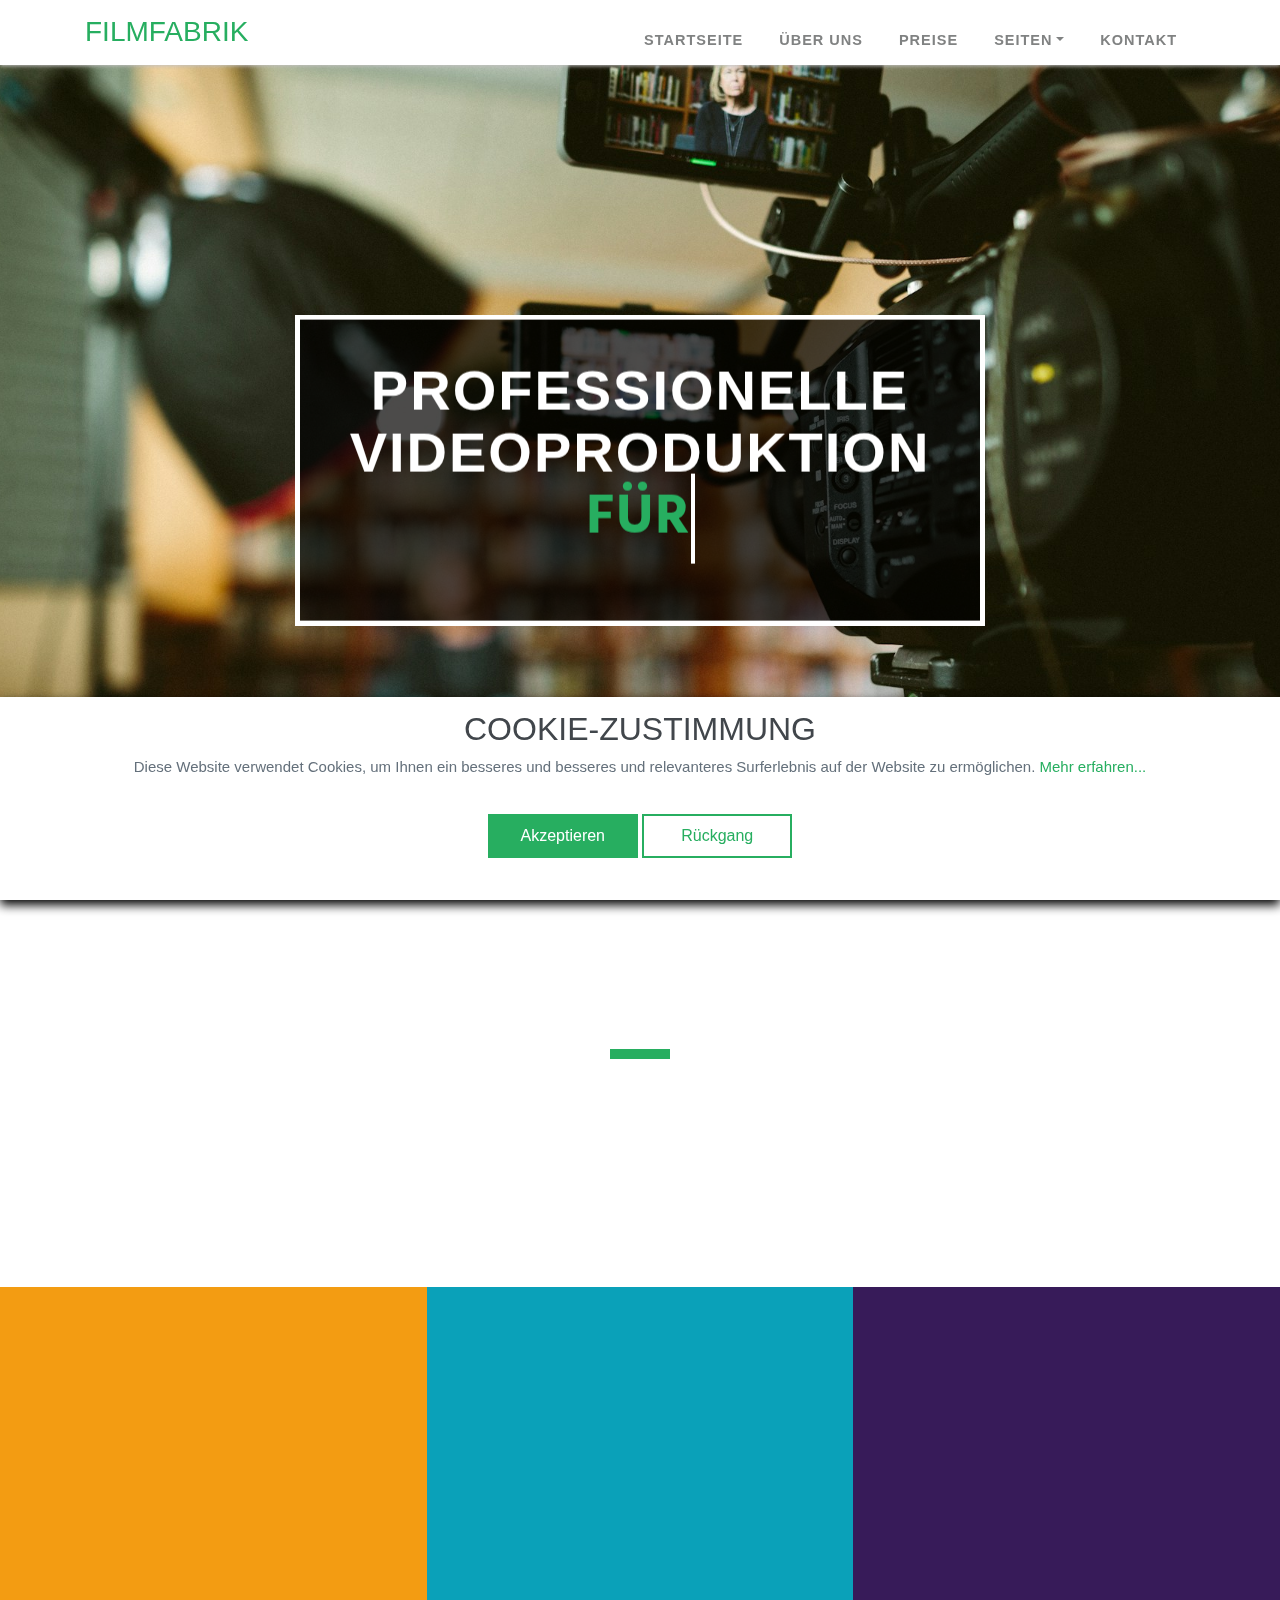
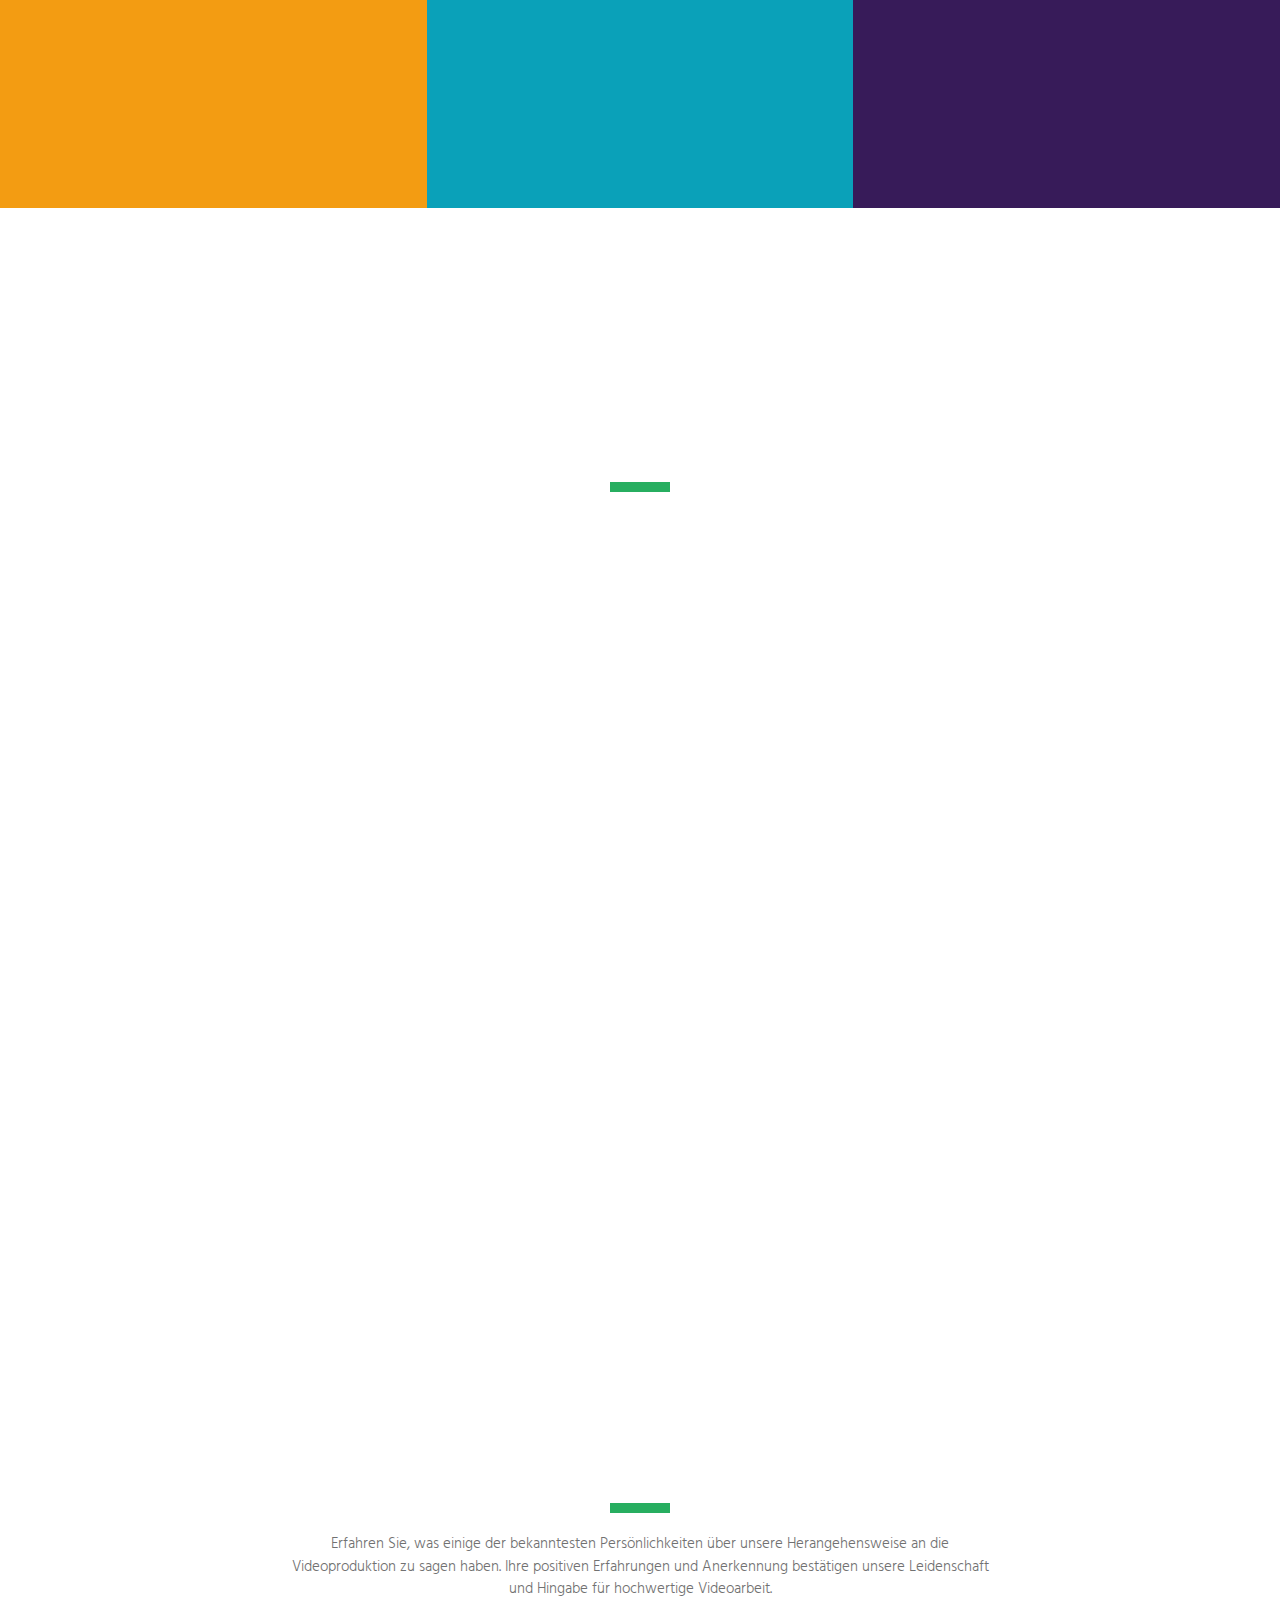
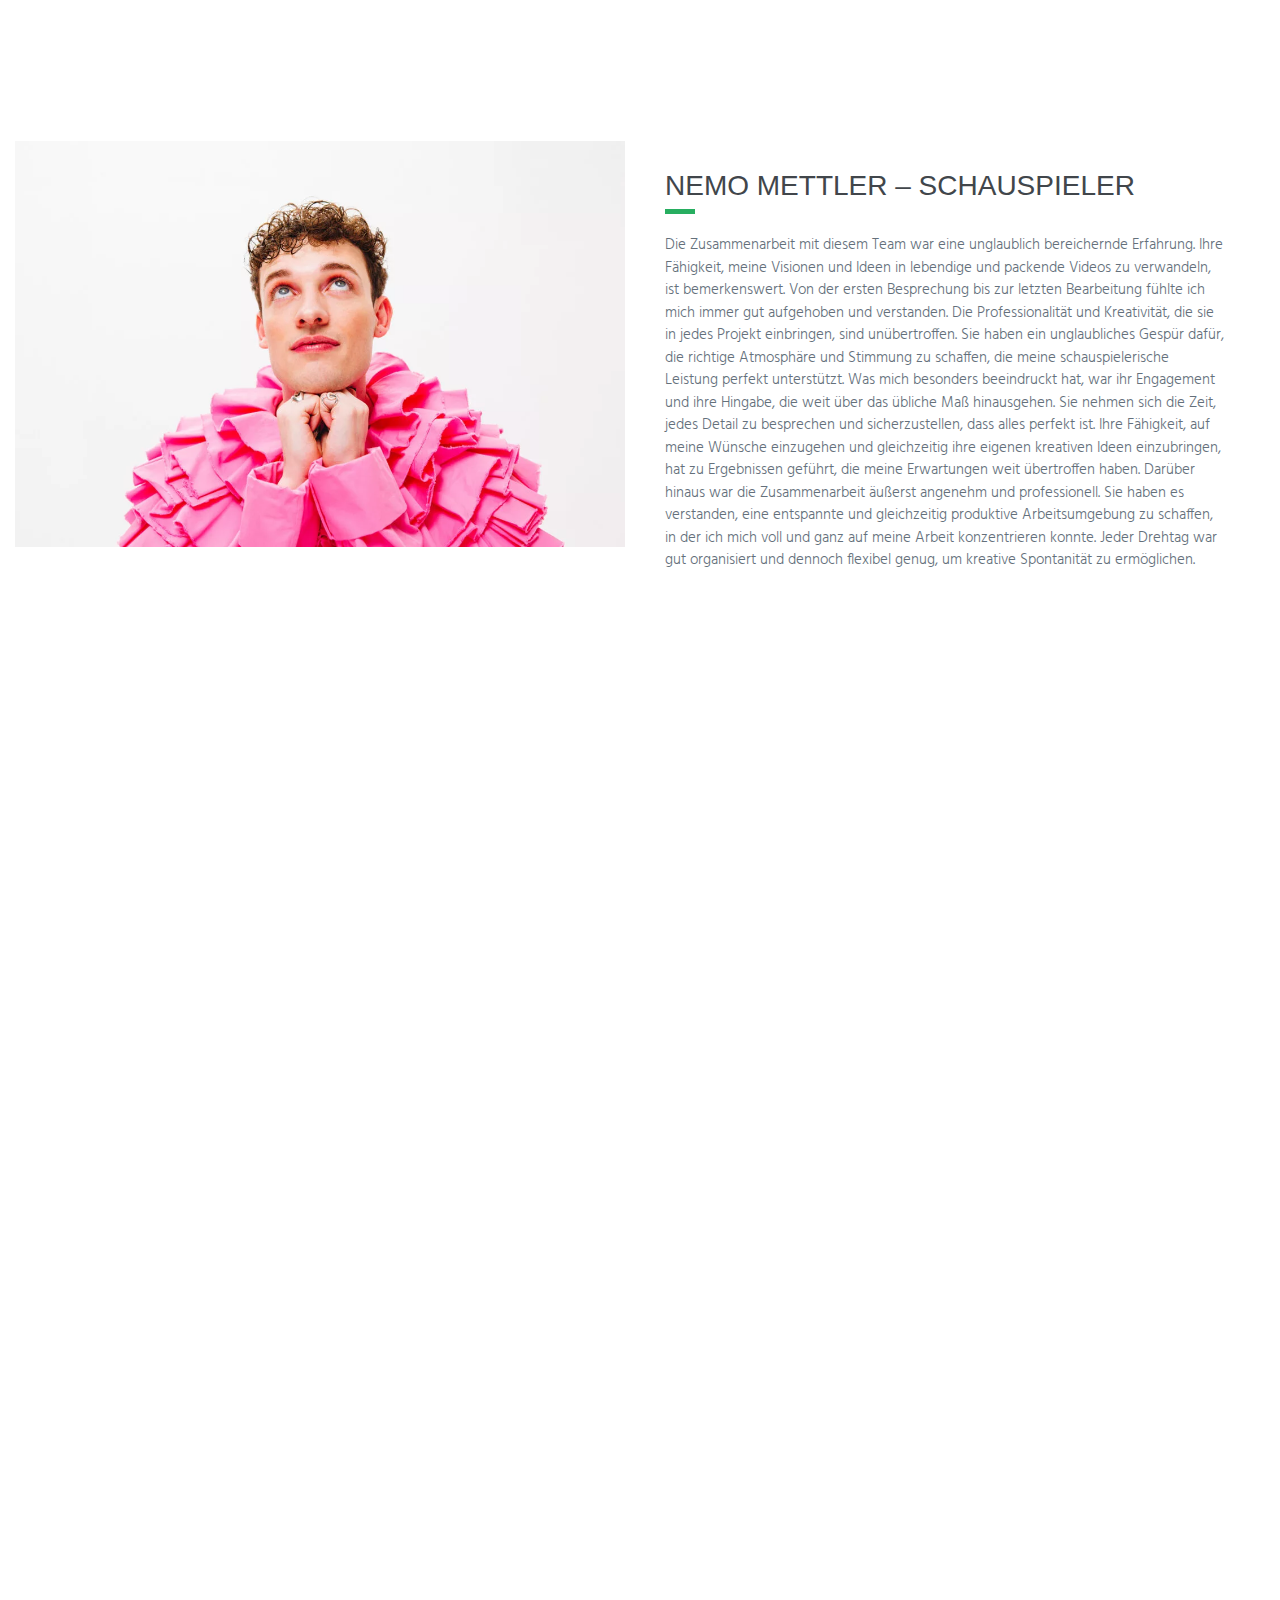
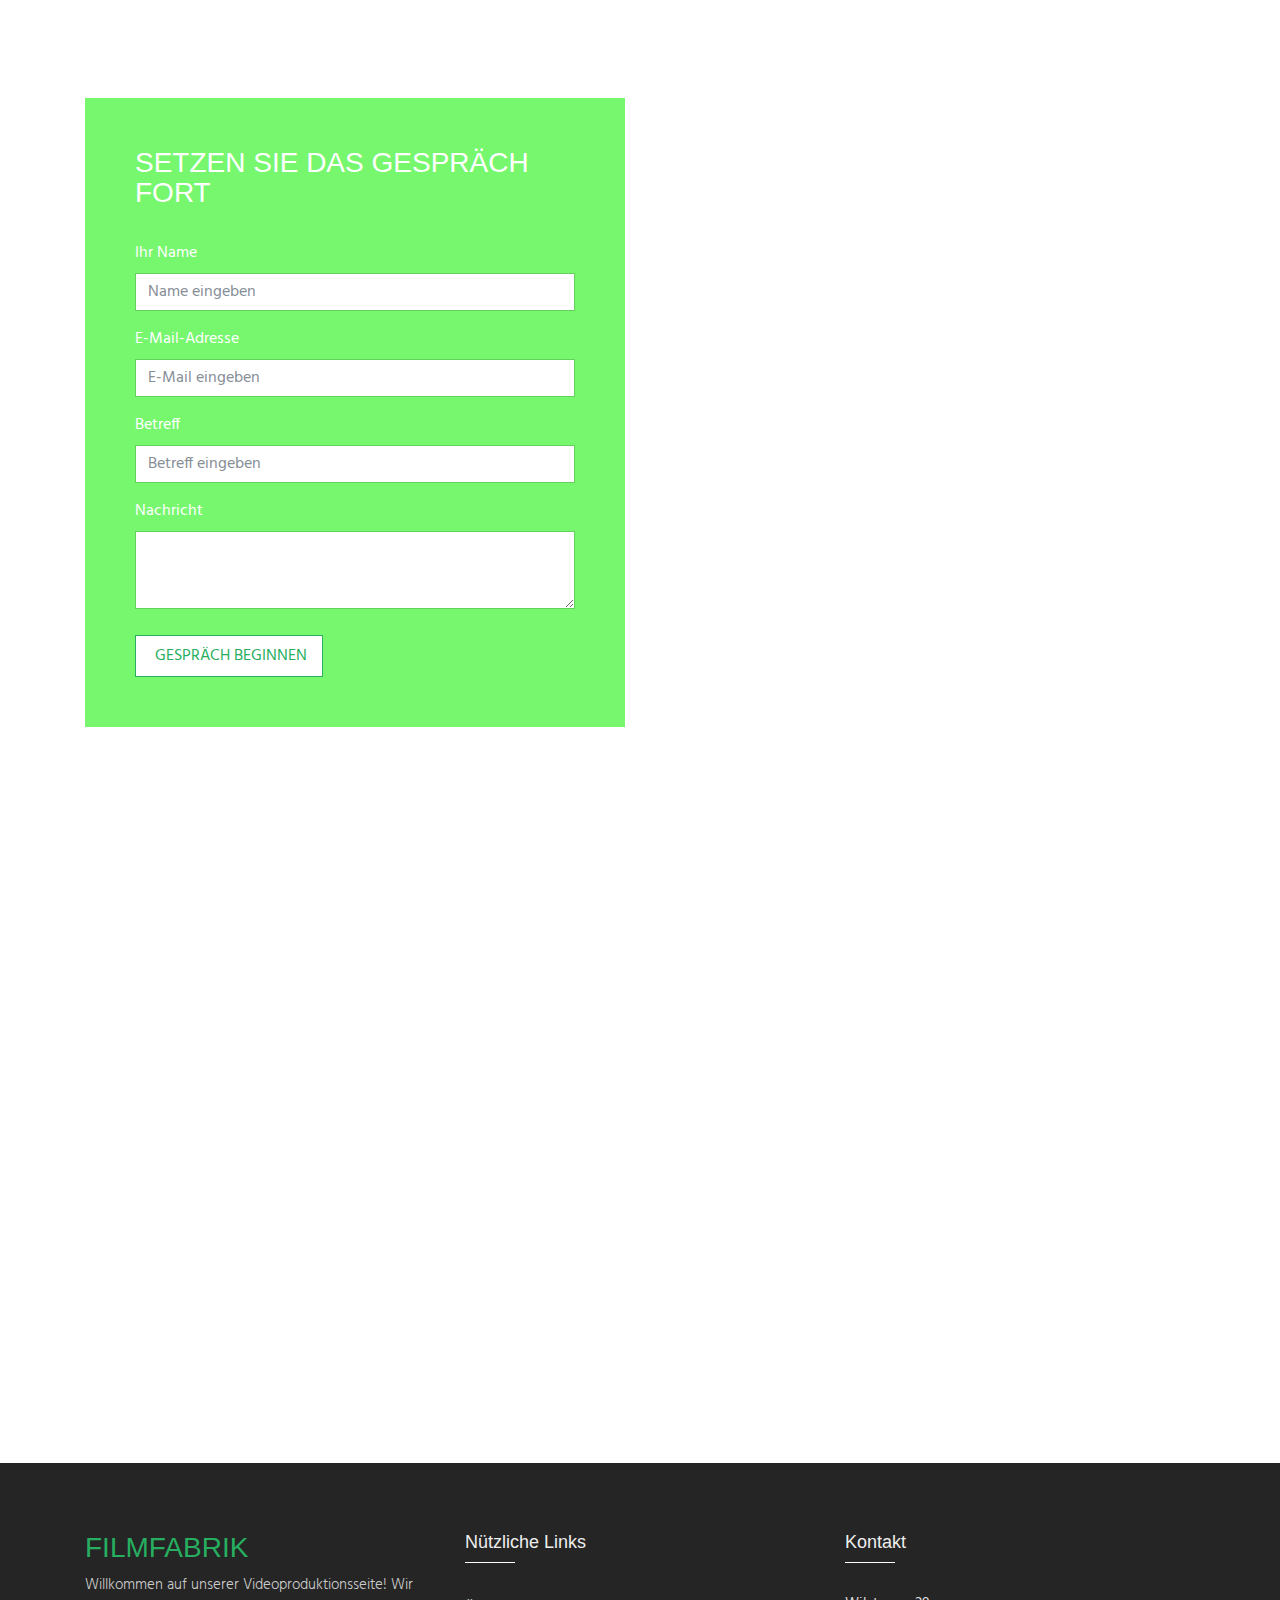
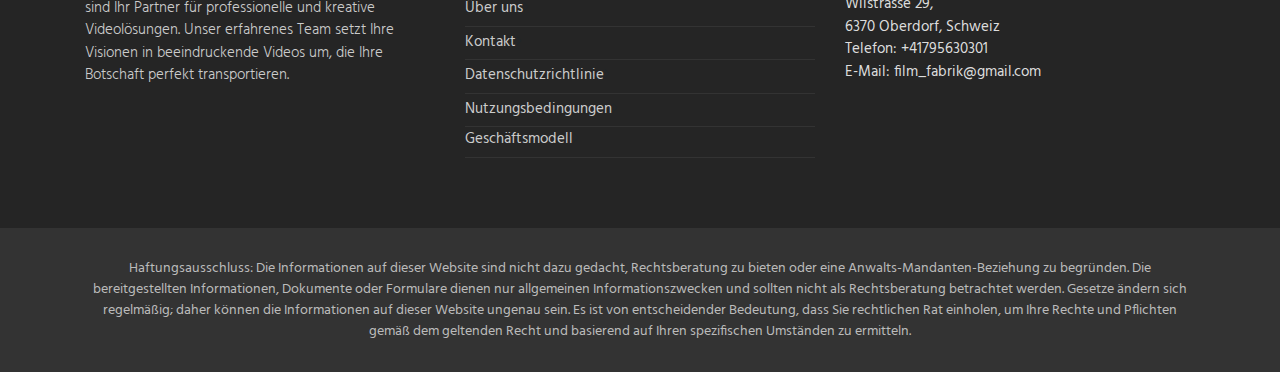
==== commit dfc6d4a3: "WIP" ====
--- a/index.html
+++ b/index.html
@@ -444,6 +444,7 @@
                     >
                         <div class="story-descb">
                             <img
+                                style="height: 600px; object-fit: cover"
                                 src="img/news/news-10.jpg"
                                 class="img-fluid"
                                 alt="..."
@@ -469,6 +470,7 @@
                     >
                         <div class="story-descb">
                             <img
+                                style="height: 600px; object-fit: cover"
                                 src="img/news/news-2.jpg"
                                 class="img-fluid"
                                 alt="..."
